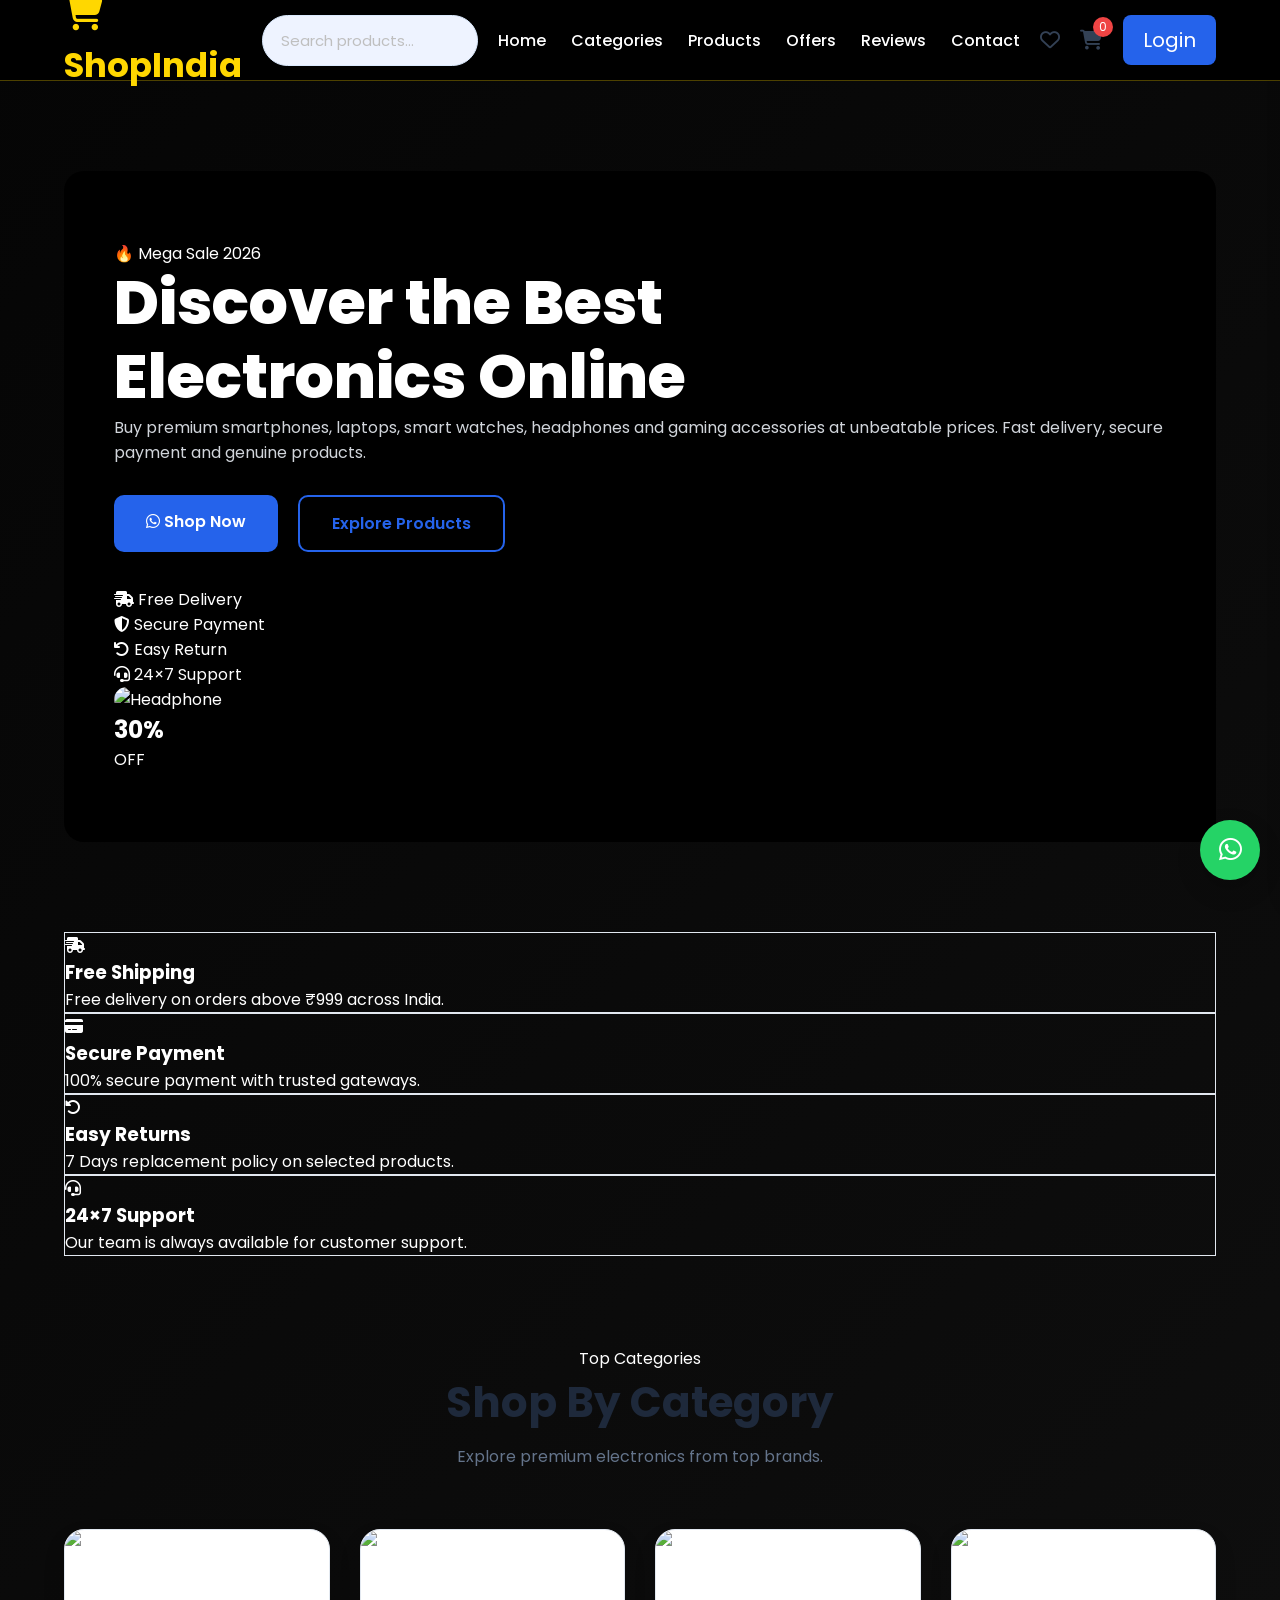
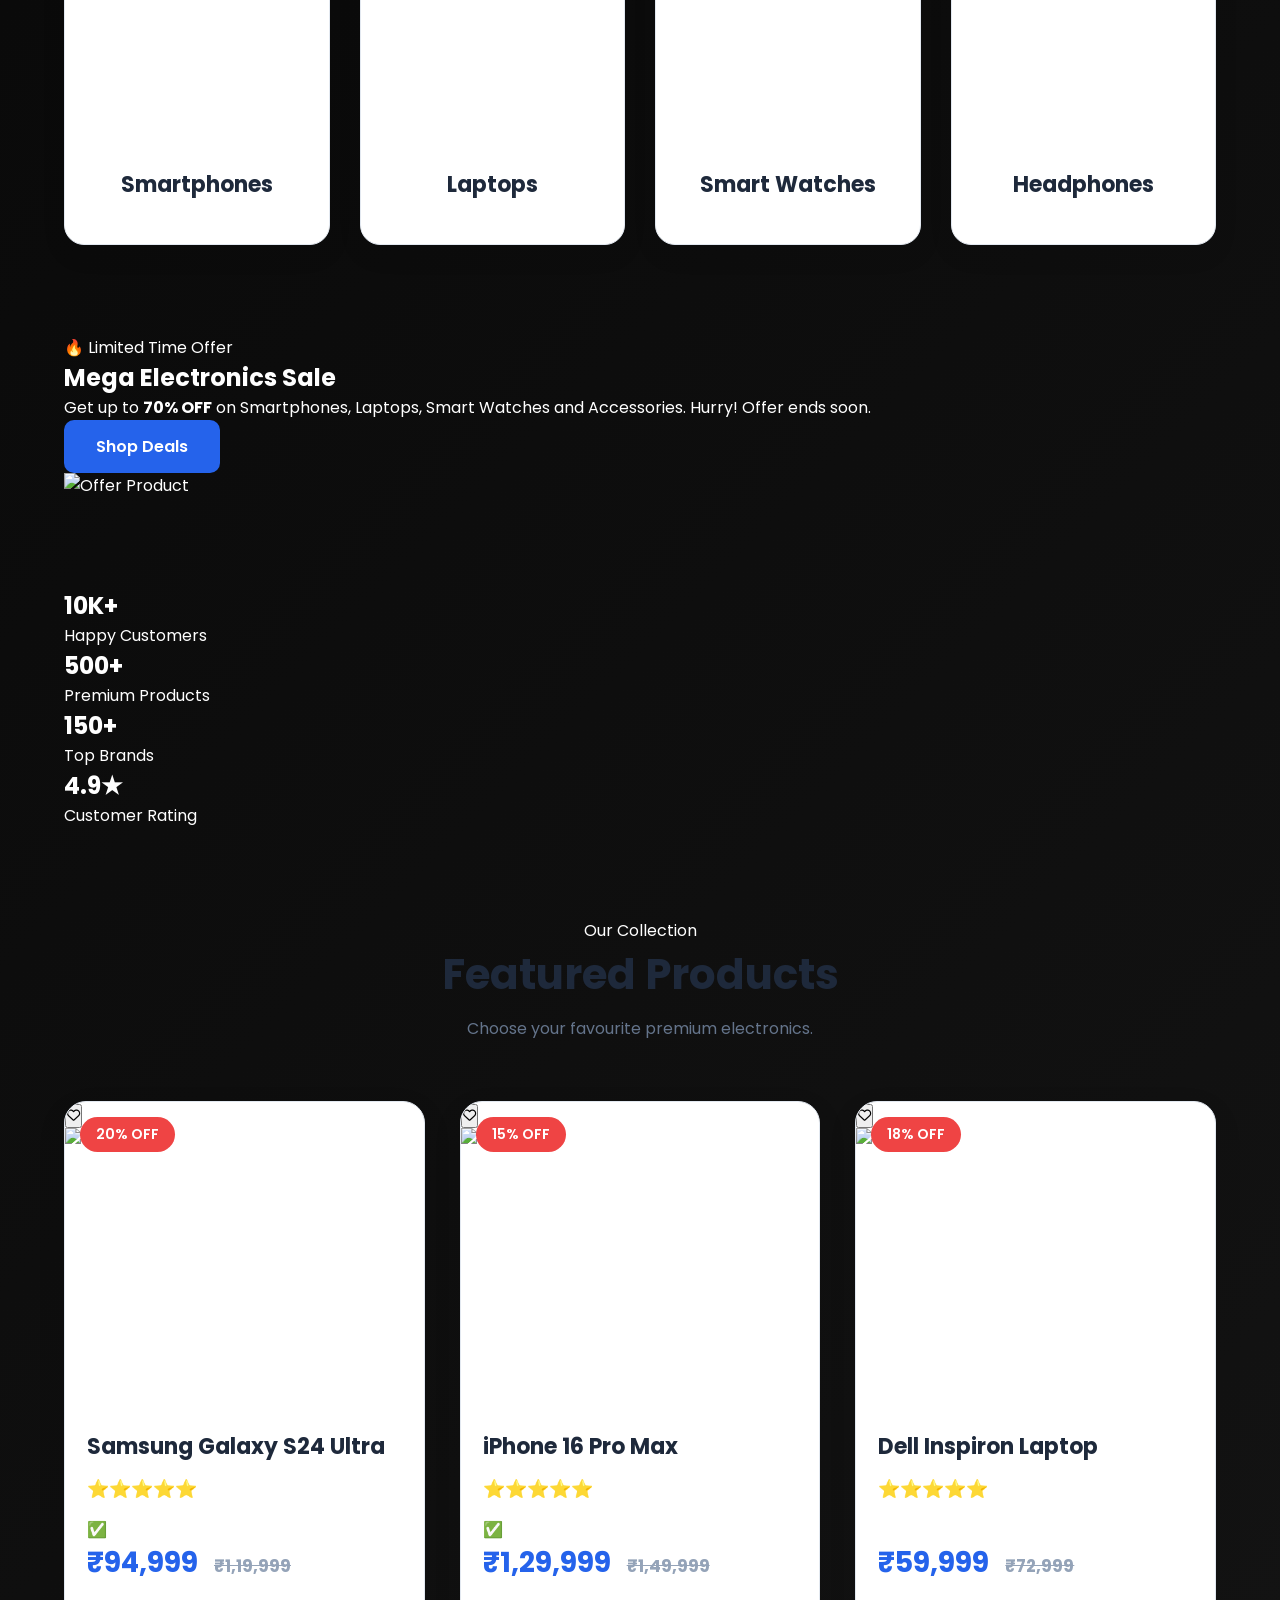
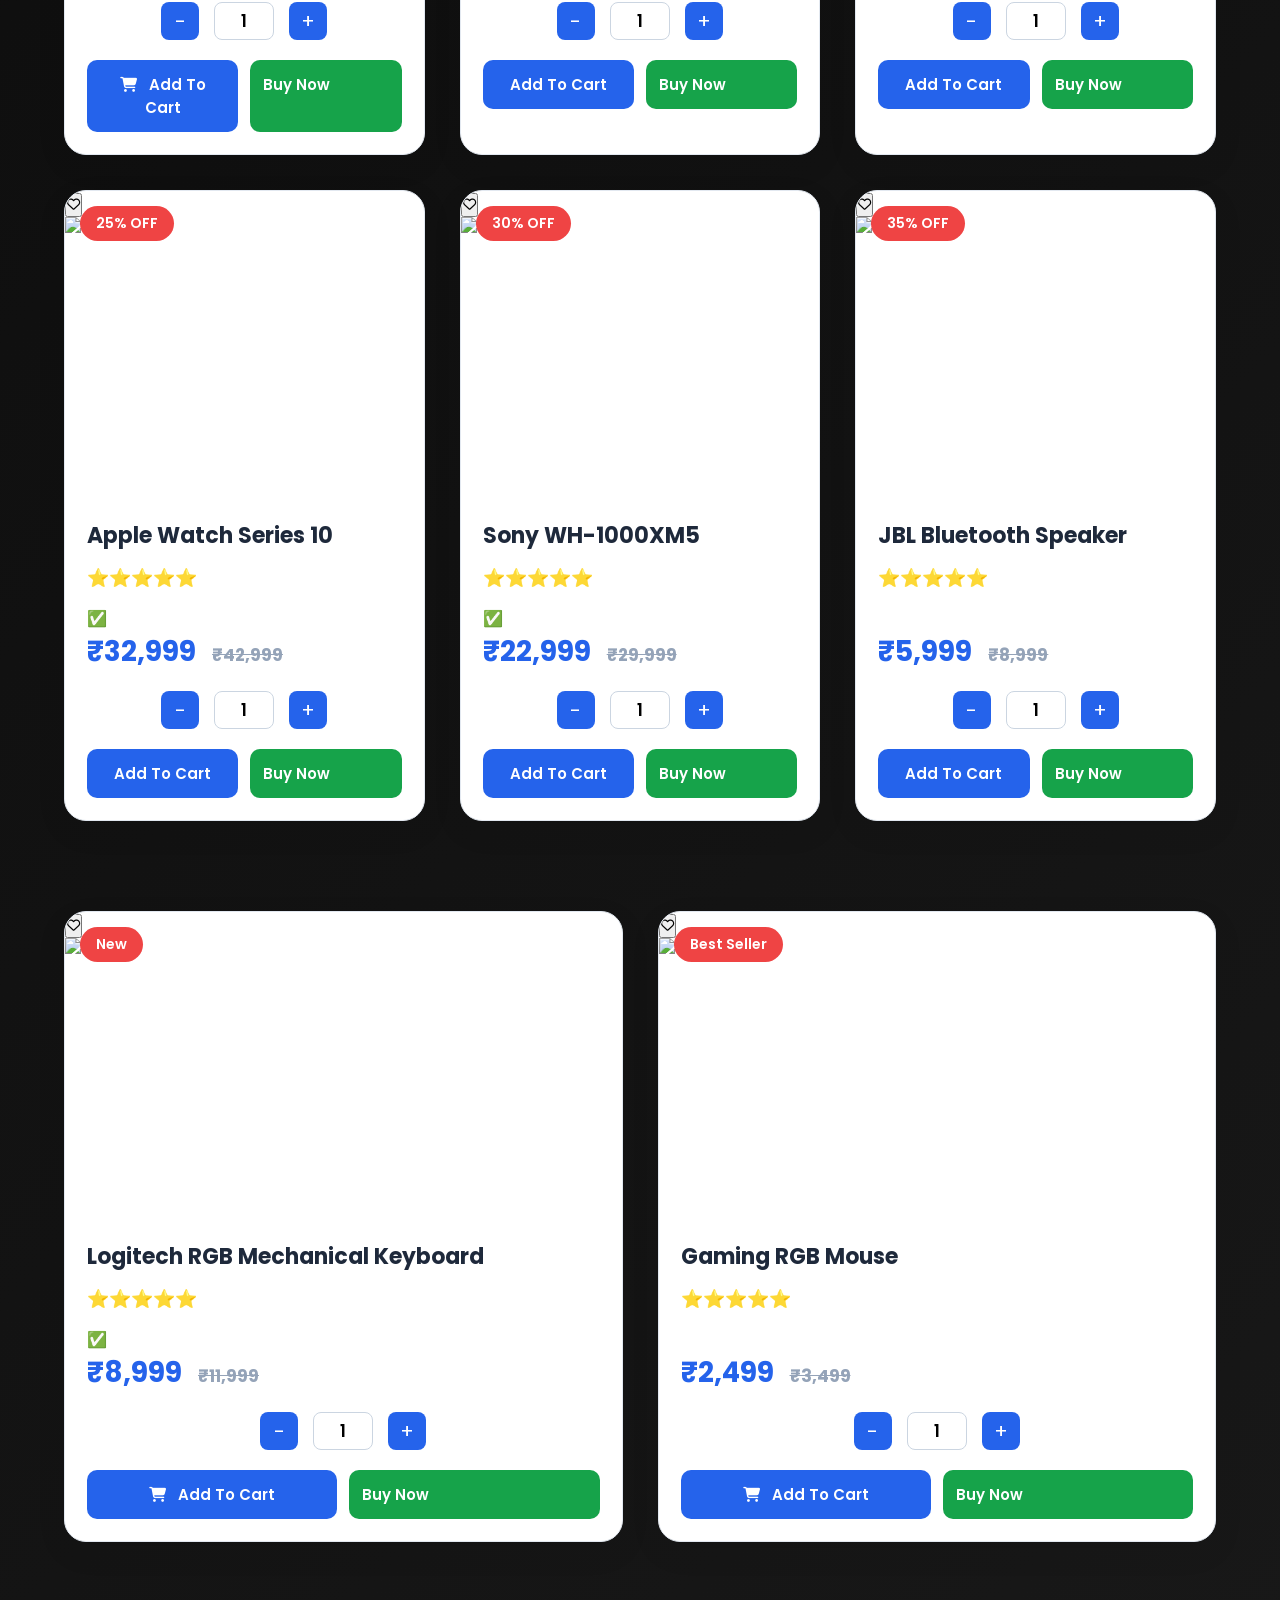
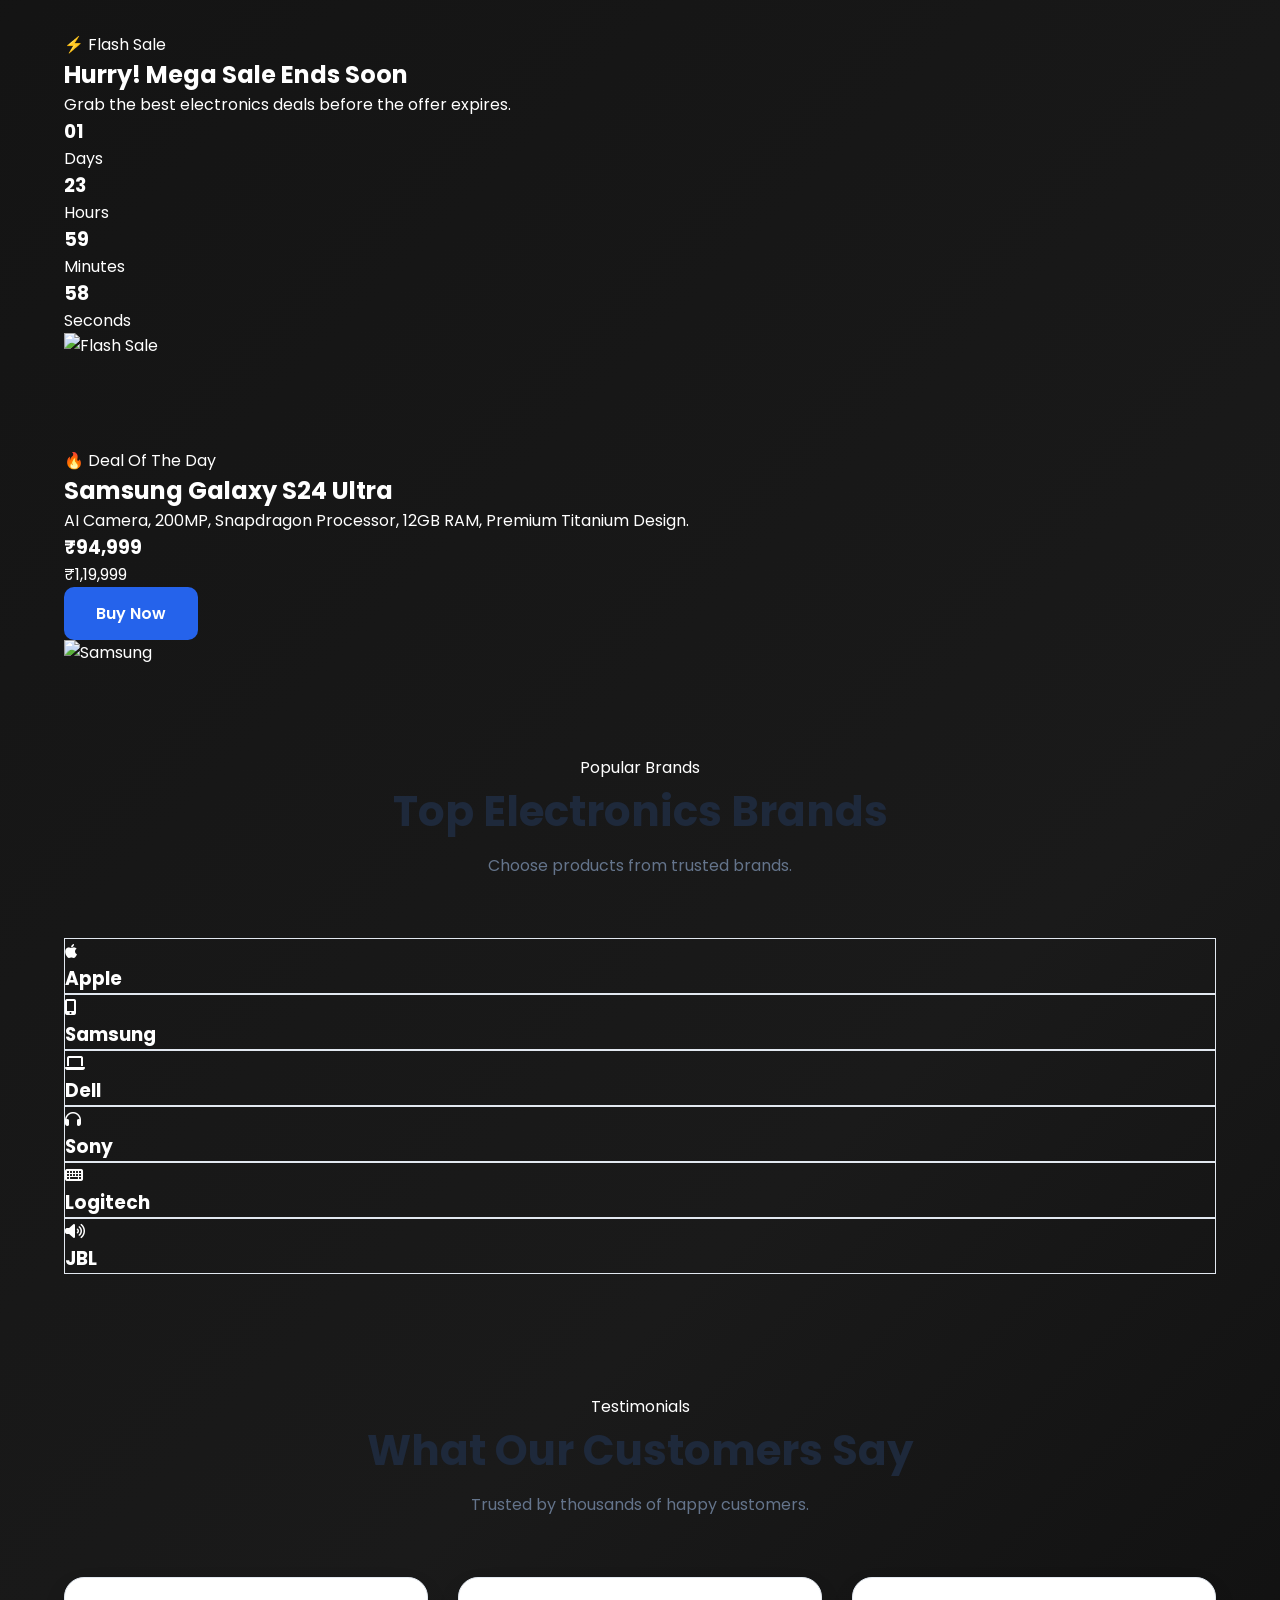
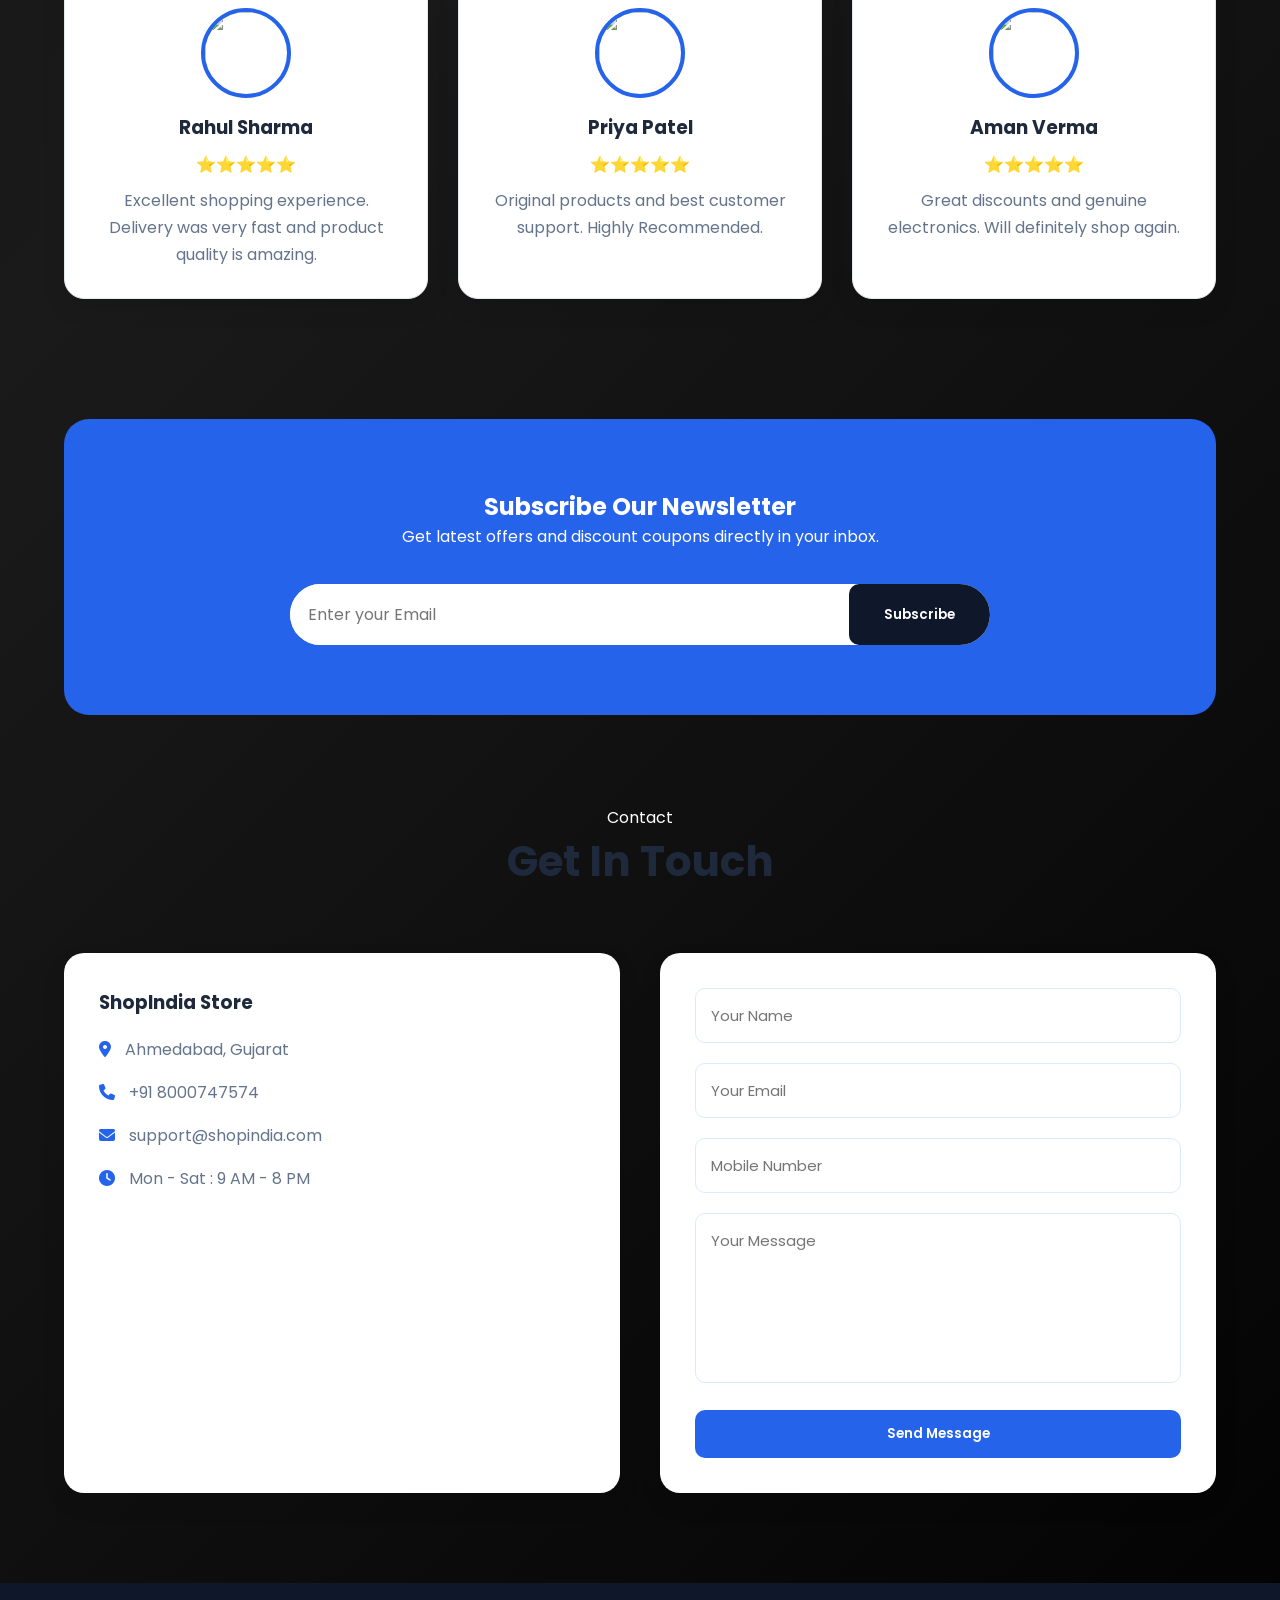
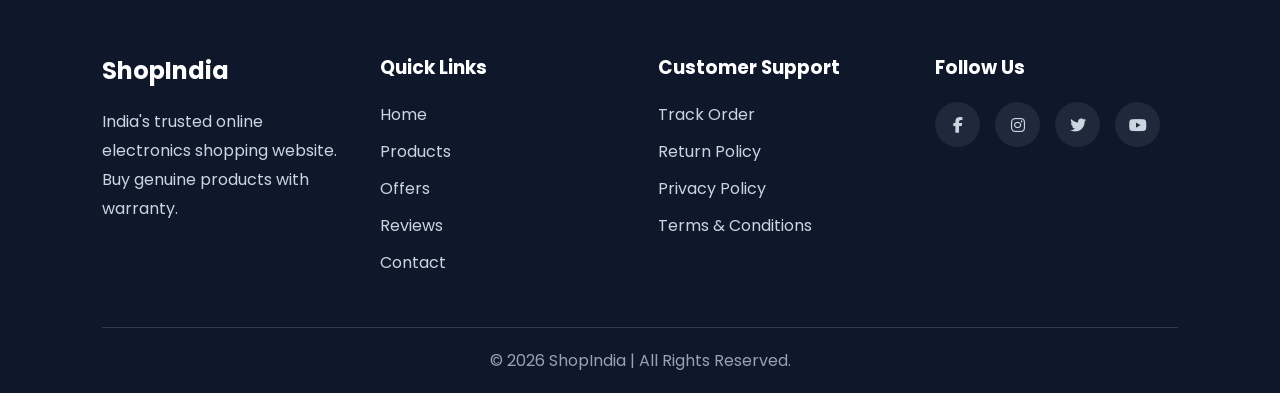
==== index.html @ f924c9b2 "Add file via upload" ====
<!DOCTYPE html>
<html lang="en">

<head>
    <meta charset="UTF-8">
    <meta name="viewport" content="width=device-width, initial-scale=1.0">

    <title>ShopIndia | Premium Electronics Store</title>

    <!-- CSS -->
    <link rel="stylesheet" href="aa.css">

    <!-- Google Font -->
    <link href="https://fonts.googleapis.com/css2?family=Poppins:wght@300;400;500;600;700;800&display=swap"
        rel="stylesheet">

    <!-- Font Awesome -->
    <link rel="stylesheet"
        href="https://cdnjs.cloudflare.com/ajax/libs/font-awesome/6.7.2/css/all.min.css">
</head>

<body>

    <!-- ================= NAVBAR ================= -->

    <header>

        <nav class="navbar">

            <!-- Logo -->
            <div class="logo">
                <a href="#">
                    <i class="fa-solid fa-cart-shopping"></i>
                    ShopIndia
                </a>
            </div>

            <!-- Search -->
            <div class="search-box">

                <input type="text" placeholder="Search products...">

                <button>
                    <i class="fa-solid fa-search"></i>
                </button>

            </div>

            <!-- Navigation -->

            <ul class="nav-links" id="navLinks">

                <li><a href="#home">Home</a></li>

                <li><a href="#categories">Categories</a></li>

                <li><a href="#products">Products</a></li>

                <li><a href="#offers">Offers</a></li>

                <li><a href="#reviews">Reviews</a></li>

                <li><a href="#contact">Contact</a></li>

            </ul>

            <!-- Right Icons -->

            <div class="nav-icons">

                <a href="#">
                    <i class="fa-regular fa-heart"></i>
                </a>

                <a href="#" id="cartBtn" class="cart-icon">

                    <i class="fa-solid fa-cart-shopping"></i>

                    <span id="cartCount">0</span>

                </a>

                <a href="#" class="login-btn">
                    Login
                </a>

            </div>

            <!-- Mobile Menu -->

            <div class="menu-toggle" id="menuToggle">

                <i class="fa-solid fa-bars"></i>

            </div>

        </nav>

    </header>

    <!-- ================= HERO SECTION ================= -->

    <section class="hero" id="home">

        <!-- Left -->

        <div class="hero-left">

            <span class="hero-badge">
                🔥 Mega Sale 2026
            </span>

            <h1>

                Discover the Best <br>

                Electronics Online

            </h1>

            <p>

                Buy premium smartphones, laptops, smart watches,

                headphones and gaming accessories at unbeatable prices.

                Fast delivery, secure payment and genuine products.

            </p>

            <div class="hero-buttons">

                <a href="https://wa.me/918000747574?text=I%20want%20to%20buy%20a%20product%20from%20ShopIndia"
                    target="_blank"
                    class="btn">

                    <i class="fab fa-whatsapp"></i>

                    Shop Now

                </a>

                <a href="#products" class="btn-outline">

                    Explore Products

                </a>

            </div>

            <!-- Features -->

            <div class="hero-features">

                <div>

                    <i class="fa-solid fa-truck-fast"></i>

                    <span>Free Delivery</span>

                </div>

                <div>

                    <i class="fa-solid fa-shield-halved"></i>

                    <span>Secure Payment</span>

                </div>

                <div>

                    <i class="fa-solid fa-arrow-rotate-left"></i>

                    <span>Easy Return</span>

                </div>

                <div>

                    <i class="fa-solid fa-headset"></i>

                    <span>24×7 Support</span>

                </div>

            </div>

        </div>

        <!-- Right -->

        <div class="hero-right">

            <div class="hero-image">

                <img src="https://images.unsplash.com/photo-1546435770-a3e426bf472b?w=900"
                    alt="Headphone">

            </div>

            <!-- Discount -->

            <div class="discount-circle">

                <h2>30%</h2>

                <span>OFF</span>

            </div>

        </div>

    </section>

    <!-- ================= FEATURES ================= -->

<section class="features">

    <div class="feature-card">
        <i class="fa-solid fa-truck-fast"></i>
        <h3>Free Shipping</h3>
        <p>Free delivery on orders above ₹999 across India.</p>
    </div>

    <div class="feature-card">
        <i class="fa-solid fa-credit-card"></i>
        <h3>Secure Payment</h3>
        <p>100% secure payment with trusted gateways.</p>
    </div>

    <div class="feature-card">
        <i class="fa-solid fa-rotate-left"></i>
        <h3>Easy Returns</h3>
        <p>7 Days replacement policy on selected products.</p>
    </div>

    <div class="feature-card">
        <i class="fa-solid fa-headset"></i>
        <h3>24×7 Support</h3>
        <p>Our team is always available for customer support.</p>
    </div>

</section>

<!-- ================= CATEGORIES ================= -->

<section class="categories" id="categories">

    <div class="section-title">

        <span>Top Categories</span>

        <h2>Shop By Category</h2>

        <p>Explore premium electronics from top brands.</p>

    </div>

    <div class="category-grid">

        <div class="category-card">

            <img src="https://images.unsplash.com/photo-1511707171634-5f897ff02aa9?w=600"
                alt="Mobile">

            <h3>Smartphones</h3>

            <p>120+ Products</p>

        </div>

        <div class="category-card">

            <img src="https://images.unsplash.com/photo-1496181133206-80ce9b88a853?w=600"
                alt="Laptop">

            <h3>Laptops</h3>

            <p>80+ Products</p>

        </div>

        <div class="category-card">

            <img src="https://images.unsplash.com/photo-1523275335684-37898b6baf30?w=600"
                alt="Watch">

            <h3>Smart Watches</h3>

            <p>70+ Products</p>

        </div>

        <div class="category-card">

            <img src="https://images.unsplash.com/photo-1546435770-a3e426bf472b?w=600"
                alt="Headphone">

            <h3>Headphones</h3>

            <p>95+ Products</p>

        </div>

    </div>

</section>

<!-- ================= TODAY'S OFFER ================= -->

<section class="offer-banner" id="offers">

    <div class="offer-left">

        <span class="offer-tag">
            🔥 Limited Time Offer
        </span>

        <h2>

            Mega Electronics Sale

        </h2>

        <p>

            Get up to <strong>70% OFF</strong> on Smartphones,
            Laptops, Smart Watches and Accessories.

            Hurry! Offer ends soon.

        </p>

        <a href="#products" class="btn">

            Shop Deals

        </a>

    </div>

    <div class="offer-right">

        <img src="https://images.unsplash.com/photo-1546435770-a3e426bf472b?w=900"
            alt="Offer Product">

    </div>

</section>

<!-- ================= WEBSITE STATS ================= -->

<section class="stats">

    <div class="stat-card">

        <h2>10K+</h2>

        <p>Happy Customers</p>

    </div>

    <div class="stat-card">

        <h2>500+</h2>

        <p>Premium Products</p>

    </div>

    <div class="stat-card">

        <h2>150+</h2>

        <p>Top Brands</p>

    </div>

    <div class="stat-card">

        <h2>4.9★</h2>

        <p>Customer Rating</p>

    </div>

</section>

<!-- ================= PRODUCTS ================= -->

<section class="products" id="products">

    <div class="section-title">
        <span>Our Collection</span>
        <h2>Featured Products</h2>
        <p>Choose your favourite premium electronics.</p>
    </div>

    <div class="product-grid">

        <!-- Product 1 -->
        <div class="product-card">

            <span class="badge">20% OFF</span>

            <button class="wishlist">
                <i class="fa-regular fa-heart"></i>
            </button>

            <img src="https://images.unsplash.com/photo-1511707171634-5f897ff02aa9?w=700"
                alt="Samsung">

            <div class="product-info">

                <h3>Samsung Galaxy S24 Ultra</h3>

                <div class="rating">
                    ⭐⭐⭐⭐⭐
                </div>

                <div class="stock">
                    ✅ In Stock
                </div>

                <div class="price">
                    ₹94,999
                    <span>₹1,19,999</span>
                </div>

                <div class="quantity">

                    <button class="minus">-</button>

                    <input type="number" value="1" min="1">

                    <button class="plus">+</button>

                </div>

                <div class="product-buttons">

                    <button class="cart-btn">
                        <i class="fa-solid fa-cart-shopping"></i>
                        Add To Cart
                    </button>

                    <a class="buy-btn"
                        target="_blank"
                        href="https://wa.me/918000747574?text=I%20want%20to%20buy%20Samsung%20Galaxy%20S24%20Ultra">

                        Buy Now

                    </a>

                </div>

            </div>

        </div>

        <!-- Product 2 -->

        <div class="product-card">

            <span class="badge">15% OFF</span>

            <button class="wishlist">
                <i class="fa-regular fa-heart"></i>
            </button>

            <img src="https://images.unsplash.com/photo-1592750475338-74b7b21085ab?w=700"
                alt="iPhone">

            <div class="product-info">

                <h3>iPhone 16 Pro Max</h3>

                <div class="rating">⭐⭐⭐⭐⭐</div>

                <div class="stock">✅ In Stock</div>

                <div class="price">
                    ₹1,29,999
                    <span>₹1,49,999</span>
                </div>

                <div class="quantity">

                    <button class="minus">-</button>

                    <input type="number" value="1" min="1">

                    <button class="plus">+</button>

                </div>

                <div class="product-buttons">

                    <button class="cart-btn">
                        Add To Cart
                    </button>

                    <a target="_blank"
                        class="buy-btn"
                        href="https://wa.me/918000747574?text=I%20want%20to%20buy%20iPhone%2016%20Pro%20Max">

                        Buy Now

                    </a>

                </div>

            </div>

        </div>

        <!-- Product 3 -->

        <div class="product-card">

            <span class="badge">18% OFF</span>

            <button class="wishlist">
                <i class="fa-regular fa-heart"></i>
            </button>

            <img src="https://images.unsplash.com/photo-1496181133206-80ce9b88a853?w=700"
                alt="Laptop">

            <div class="product-info">

                <h3>Dell Inspiron Laptop</h3>

                <div class="rating">⭐⭐⭐⭐⭐</div>

                <div class="stock">Only 5 Left</div>

                <div class="price">
                    ₹59,999
                    <span>₹72,999</span>
                </div>

                <div class="quantity">

                    <button class="minus">-</button>

                    <input type="number" value="1" min="1">

                    <button class="plus">+</button>

                </div>

                <div class="product-buttons">

                    <button class="cart-btn">
                        Add To Cart
                    </button>

                    <a target="_blank"
                        class="buy-btn"
                        href="https://wa.me/918000747574?text=I%20want%20to%20buy%20Dell%20Inspiron%20Laptop">

                        Buy Now

                    </a>

                </div>

            </div>

        </div>

        <!-- Product 4 -->

        <div class="product-card">

            <span class="badge">25% OFF</span>

            <button class="wishlist">
                <i class="fa-regular fa-heart"></i>
            </button>

            <img src="https://images.unsplash.com/photo-1523275335684-37898b6baf30?w=700"
                alt="Watch">

            <div class="product-info">

                <h3>Apple Watch Series 10</h3>

                <div class="rating">⭐⭐⭐⭐⭐</div>

                <div class="stock">✅ In Stock</div>

                <div class="price">
                    ₹32,999
                    <span>₹42,999</span>
                </div>

                <div class="quantity">

                    <button class="minus">-</button>

                    <input type="number" value="1" min="1">

                    <button class="plus">+</button>

                </div>

                <div class="product-buttons">

                    <button class="cart-btn">
                        Add To Cart
                    </button>

                    <a target="_blank"
                        class="buy-btn"
                        href="https://wa.me/918000747574?text=I%20want%20to%20buy%20Apple%20Watch">

                        Buy Now

                    </a>

                </div>

            </div>

        </div>

        <!-- Product 5 -->

        <div class="product-card">
            <span class="badge">30% OFF</span>

            <button class="wishlist">
                <i class="fa-regular fa-heart"></i>
            </button>

            <img src="https://images.unsplash.com/photo-1546435770-a3e426bf472b?w=700"
                alt="Headphones">

            <div class="product-info">

                <h3>Sony WH-1000XM5</h3>

                <div class="rating">⭐⭐⭐⭐⭐</div>

                <div class="stock">✅ In Stock</div>

                <div class="price">
                    ₹22,999
                    <span>₹29,999</span>
                </div>

                <div class="quantity">
                    <button class="minus">-</button>
                    <input type="number" value="1" min="1">
                    <button class="plus">+</button>
                </div>

                <div class="product-buttons">
                    <button class="cart-btn">Add To Cart</button>
                    <a target="_blank"
                        class="buy-btn"
                        href="https://wa.me/918000747574?text=I%20want%20to%20buy%20Sony%20WH1000XM5">
                        Buy Now
                    </a>
                </div>

            </div>
        </div>

        <!-- Product 6 -->

        <div class="product-card">

            <span class="badge">35% OFF</span>

            <button class="wishlist">
                <i class="fa-regular fa-heart"></i>
            </button>

            <img src="https://images.unsplash.com/photo-1589003077984-894e133dabab?w=700"
                alt="Speaker">

            <div class="product-info">

                <h3>JBL Bluetooth Speaker</h3>

                <div class="rating">⭐⭐⭐⭐⭐</div>

                <div class="stock">Only 3 Left</div>

                <div class="price">
                    ₹5,999
                    <span>₹8,999</span>
                </div>

                <div class="quantity">
                    <button class="minus">-</button>
                    <input type="number" value="1" min="1">
                    <button class="plus">+</button>
                </div>

                <div class="product-buttons">
                    <button class="cart-btn">Add To Cart</button>
                    <a target="_blank"
                        class="buy-btn"
                        href="https://wa.me/918000747574?text=I%20want%20to%20buy%20JBL%20Bluetooth%20Speaker">
                        Buy Now
                    </a>
                </div>

            </div>

        </div>

    </div>

</section>

<!-- ================= MORE PRODUCTS ================= -->

<section class="products">

    <div class="product-grid">

        <!-- Product 7 -->

        <div class="product-card">

            <span class="badge">New</span>

            <button class="wishlist">
                <i class="fa-regular fa-heart"></i>
            </button>

            <img src="https://images.unsplash.com/photo-1511467687858-23d96c32e4ae?w=700"
                alt="Keyboard">

            <div class="product-info">

                <h3>Logitech RGB Mechanical Keyboard</h3>

                <div class="rating">
                    ⭐⭐⭐⭐⭐
                </div>

                <div class="stock">
                    ✅ In Stock
                </div>

                <div class="price">
                    ₹8,999
                    <span>₹11,999</span>
                </div>

                <div class="quantity">

                    <button class="minus">-</button>

                    <input type="number" value="1" min="1">

                    <button class="plus">+</button>

                </div>

                <div class="product-buttons">

                    <button class="cart-btn">

                        <i class="fa-solid fa-cart-shopping"></i>

                        Add To Cart

                    </button>

                    <a href="https://wa.me/918000747574?text=I%20want%20to%20buy%20Logitech%20RGB%20Mechanical%20Keyboard"
                        target="_blank"
                        class="buy-btn">

                        Buy Now

                    </a>

                </div>

            </div>

        </div>

        <!-- Product 8 -->

        <div class="product-card">

            <span class="badge">Best Seller</span>

            <button class="wishlist">
                <i class="fa-regular fa-heart"></i>
            </button>

            <img src="https://images.unsplash.com/photo-1527814050087-3793815479db?w=700"
                alt="Gaming Mouse">

            <div class="product-info">

                <h3>Gaming RGB Mouse</h3>

                <div class="rating">
                    ⭐⭐⭐⭐⭐
                </div>

                <div class="stock">
                    Only 4 Left
                </div>

                <div class="price">
                    ₹2,499
                    <span>₹3,499</span>
                </div>

                <div class="quantity">

                    <button class="minus">-</button>

                    <input type="number" value="1" min="1">

                    <button class="plus">+</button>

                </div>

                <div class="product-buttons">

                    <button class="cart-btn">

                        <i class="fa-solid fa-cart-shopping"></i>

                        Add To Cart

                    </button>

                    <a href="https://wa.me/918000747574?text=I%20want%20to%20buy%20Gaming%20RGB%20Mouse"
                        target="_blank"
                        class="buy-btn">

                        Buy Now

                    </a>

                </div>

            </div>

        </div>

    </div>

</section>

<!-- ================= FLASH SALE ================= -->

<section class="flash-sale">

    <div class="flash-left">

        <span class="sale-tag">
            ⚡ Flash Sale
        </span>

        <h2>Hurry! Mega Sale Ends Soon</h2>

        <p>

            Grab the best electronics deals before the offer expires.

        </p>

        <div class="countdown">

            <div>

                <h3 id="days">02</h3>

                <span>Days</span>

            </div>

            <div>

                <h3 id="hours">12</h3>

                <span>Hours</span>

            </div>

            <div>

                <h3 id="minutes">45</h3>

                <span>Minutes</span>

            </div>

            <div>

                <h3 id="seconds">30</h3>

                <span>Seconds</span>

            </div>

        </div>

    </div>

    <div class="flash-right">

        <img src="https://images.unsplash.com/photo-1511707171634-5f897ff02aa9?w=900"
            alt="Flash Sale">

    </div>

</section>

<!-- ================= DEAL OF THE DAY ================= -->

<section class="deal-section" id="offers">

    <div class="deal-left">

        <span class="deal-tag">

            🔥 Deal Of The Day

        </span>

        <h2>

            Samsung Galaxy S24 Ultra

        </h2>

        <p>

            AI Camera, 200MP, Snapdragon Processor,

            12GB RAM, Premium Titanium Design.

        </p>

        <div class="deal-price">

            <h3>₹94,999</h3>

            <span>₹1,19,999</span>

        </div>

        <a href="https://wa.me/918000747574?text=I%20want%20to%20buy%20Samsung%20Galaxy%20S24%20Ultra"
            target="_blank"
            class="btn">

            Buy Now

        </a>

    </div>

    <div class="deal-right">

        <img src="https://images.unsplash.com/photo-1511707171634-5f897ff02aa9?w=900"
            alt="Samsung">

    </div>

</section>

<!-- ================= TOP BRANDS ================= -->

<section class="brands">

    <div class="section-title">

        <span>Popular Brands</span>

        <h2>Top Electronics Brands</h2>

        <p>Choose products from trusted brands.</p>

    </div>

    <div class="brand-grid">

        <div class="brand-card">

            <i class="fa-brands fa-apple"></i>

            <h3>Apple</h3>

        </div>

        <div class="brand-card">

            <i class="fa-solid fa-mobile-screen-button"></i>

            <h3>Samsung</h3>

        </div>

        <div class="brand-card">

            <i class="fa-solid fa-laptop"></i>

            <h3>Dell</h3>

        </div>

        <div class="brand-card">

            <i class="fa-solid fa-headphones"></i>

            <h3>Sony</h3>

        </div>

        <div class="brand-card">

            <i class="fa-solid fa-keyboard"></i>

            <h3>Logitech</h3>

        </div>

        <div class="brand-card">

            <i class="fa-solid fa-volume-high"></i>

            <h3>JBL</h3>

        </div>

    </div>

</section>

<!-- ================= CART SIDEBAR ================= -->

<div class="cart-sidebar" id="cartSidebar">

    <div class="cart-header">

        <h2>
            <i class="fa-solid fa-cart-shopping"></i>
            Shopping Cart
        </h2>

        <button id="closeCart">
            <i class="fa-solid fa-xmark"></i>
        </button>

    </div>

    <div class="cart-items" id="cartItems">

        <p class="empty-cart">
            Your cart is empty.
        </p>

    </div>

    <div class="cart-footer">

        <h3>
            Total :
            ₹ <span id="cartTotal">0</span>
        </h3>

        <button class="checkout-btn">

            Checkout

        </button>

    </div>

</div>

<!-- ================= CUSTOMER REVIEWS ================= -->

<section class="reviews" id="reviews">

    <div class="section-title">

        <span>Testimonials</span>

        <h2>What Our Customers Say</h2>

        <p>Trusted by thousands of happy customers.</p>

    </div>

    <div class="review-grid">

        <div class="review-card">

            <img src="https://randomuser.me/api/portraits/men/32.jpg">

            <h3>Rahul Sharma</h3>

            <div class="stars">⭐⭐⭐⭐⭐</div>

            <p>

                Excellent shopping experience.

                Delivery was very fast and product quality is amazing.

            </p>

        </div>

        <div class="review-card">

            <img src="https://randomuser.me/api/portraits/women/44.jpg">

            <h3>Priya Patel</h3>

            <div class="stars">⭐⭐⭐⭐⭐</div>

            <p>

                Original products and best customer support.

                Highly Recommended.

            </p>

        </div>

        <div class="review-card">

            <img src="https://randomuser.me/api/portraits/men/51.jpg">

            <h3>Aman Verma</h3>

            <div class="stars">⭐⭐⭐⭐⭐</div>

            <p>

                Great discounts and genuine electronics.

                Will definitely shop again.

            </p>

        </div>

    </div>

</section>

<!-- ================= NEWSLETTER ================= -->

<section class="newsletter">

    <div class="newsletter-box">

        <h2>

            Subscribe Our Newsletter

        </h2>

        <p>

            Get latest offers and discount coupons directly in your inbox.

        </p>

        <form class="newsletter-form">

            <input
                type="email"
                placeholder="Enter your Email"
                required>

            <button class="btn">

                Subscribe

            </button>

        </form>

    </div>

</section>

<!-- ================= CONTACT ================= -->

<section class="contact" id="contact">

    <div class="section-title">

        <span>Contact</span>

        <h2>Get In Touch</h2>

    </div>

    <div class="contact-wrapper">

        <div class="contact-info">

            <h3>ShopIndia Store</h3>

            <p>

                <i class="fa-solid fa-location-dot"></i>

                Ahmedabad, Gujarat

            </p>

            <p>

                <i class="fa-solid fa-phone"></i>

                +91 8000747574

            </p>

            <p>

                <i class="fa-solid fa-envelope"></i>

                support@shopindia.com

            </p>

            <p>

                <i class="fa-solid fa-clock"></i>

                Mon - Sat : 9 AM - 8 PM

            </p>

        </div>

        <form class="contact-form">

            <input
                type="text"
                placeholder="Your Name"
                required>

            <input
                type="email"
                placeholder="Your Email"
                required>

            <input
                type="tel"
                placeholder="Mobile Number"
                required>

            <textarea
                rows="6"
                placeholder="Your Message"></textarea>

            <button class="btn">

                Send Message

            </button>

        </form>

    </div>

</section>

<!-- ================= FOOTER ================= -->

<footer>

    <div class="footer-container">

        <div class="footer-box">

            <h2>

                ShopIndia

            </h2>

            <p>

                India's trusted online electronics shopping website.

                Buy genuine products with warranty.

            </p>

        </div>

        <div class="footer-box">

            <h3>

                Quick Links

            </h3>

            <a href="#home">Home</a>

            <a href="#products">Products</a>

            <a href="#offers">Offers</a>

            <a href="#reviews">Reviews</a>

            <a href="#contact">Contact</a>

        </div>

        <div class="footer-box">

            <h3>

                Customer Support

            </h3>

            <a href="#">Track Order</a>

            <a href="#">Return Policy</a>

            <a href="#">Privacy Policy</a>

            <a href="#">Terms & Conditions</a>

        </div>

        <div class="footer-box">

            <h3>

                Follow Us

            </h3>

            <div class="social-icons">

                <a href="#"><i class="fab fa-facebook-f"></i></a>

                <a href="#"><i class="fab fa-instagram"></i></a>

                <a href="#"><i class="fab fa-twitter"></i></a>

                <a href="#"><i class="fab fa-youtube"></i></a>

            </div>

        </div>

    </div>

    <div class="copyright">

        © 2026 ShopIndia | All Rights Reserved.

    </div>

</footer>

<!-- ================= POPUP ================= -->

<div class="popup" id="popup">

    <i class="fa-solid fa-circle-check"></i>

    <span>

        Product Added Successfully

    </span>

</div>

<!-- ================= FLOATING BUTTONS ================= -->

<a href="https://wa.me/918000747574"
target="_blank"
class="whatsapp">

<i class="fab fa-whatsapp"></i>

</a>

<a href="#home"
class="back-top">

<i class="fa-solid fa-arrow-up"></i>

</a>

<!-- ================= JAVASCRIPT ================= -->

<script src="script.js"></script>

</body>

</html>
---- aa.css ----
/* =====================================
   GOOGLE FONT
===================================== */
@import url('https://fonts.googleapis.com/css2?family=Poppins:wght@300;400;500;600;700;800&display=swap');

/* =====================================
   RESET
===================================== */

:root{

    --gold:#FFD700;
    --gold-dark:#C9A227;
    --gold-light:#FFE27A;

    --black:#000000;
    --card:#111111;
    --card2:#1a1a1a;
    --text:#ffffff;

}


*{
    margin:0;
    padding:0;
    box-sizing:border-box;
    font-family:'Poppins',sans-serif;
    scroll-behavior:smooth;
}

html{
    overflow-x:hidden;
}

body{
    font-family:'Poppins',sans-serif;
    background:linear-gradient(
        135deg,
        #050505 0%,
        #111111 40%,
        #1a1a1a 70%,
        #000000 100%
    );
    color:#ffffff;
    overflow-x:hidden;
}


img{
    max-width:100%;
    display:block;
}

a{
    text-decoration:none;
    color:inherit;
}

ul{
    list-style:none;
}

/* =====================================
   COMMON
===================================== */

section{
    width:90%;
    max-width:1300px;
    margin:90px auto;
}

.section-title{
    text-align:center;
    margin-bottom:60px;
}

.section-title h2{
    font-size:42px;
    color:#1e293b;
    margin-bottom:10px;
}

.section-title p{
    color:#64748b;
}

.btn{
    display:inline-block;
    padding:14px 32px;
    background:#2563eb;
    color:#fff;
    border-radius:10px;
    font-weight:600;
    transition:.3s;
}

.btn:hover{
    background:#1d4ed8;
    transform:translateY(-3px);
}

.btn-outline{
    display:inline-block;
    padding:14px 32px;
    border:2px solid #2563eb;
    color:#2563eb;
    border-radius:10px;
    font-weight:600;
    transition:.3s;
}

.btn-outline:hover{
    background:#2563eb;
    color:#fff;
}

/* =====================================
   HEADER
===================================== */

header{
    position:sticky;
    top:0;
    z-index:1000;
     background: #000;
    border-bottom: 1px solid rgba(255,215,0,0.3);
}


.navbar{
    width:90%;
    max-width:1300px;
    height:80px;
    margin:auto;
    display:flex;
    justify-content:space-between;
    align-items:center;
    gap:20px;
}

.logo a{
    font-size:34px;
    font-weight:700;
    color:#FFD700;
}

.logo i{
    color: #FFD700;
    margin-right:8px;
}

/* =====================================
   SEARCH BOX
===================================== */

.search-box{
    width:330px;
    display:flex;
    background:#eef3ff;
    border-radius:40px;
    overflow:hidden;
    border:1px solid #dbeafe;
}

.search-box input{
    flex:1;
    border:none;
    background:transparent;
    padding:13px 18px;
    outline:none;
    font-size:15px;
}

.search-box input::placeholder{
    color:#bfbfbf;
}

.search-box button{
    width:55px;
    border:none;
    background:#2563eb;
    color:#fff;
    cursor:pointer;
}

/* =====================================
   NAV LINKS
===================================== */

.nav-links{
    display:flex;
    gap:25px;
}

.nav-links a{
    color:#ffffff;
    font-weight:500;
    transition:.3s;
}

.nav-links a:hover{
    color:#FFD700;
}

/* =====================================
   NAV ICONS
===================================== */

.nav-icons{
    display:flex;
    align-items:center;
    gap:20px;
}

.nav-icons a{
    font-size:20px;
    color:#334155;
}

.cart-icon{
    position:relative;
}

.cart-icon span{
    position:absolute;
    top:-8px;
    right:-10px;
    width:20px;
    height:20px;
    border-radius:50%;
    background:#ef4444;
    color:#fff;
    display:flex;
    justify-content:center;
    align-items:center;
    font-size:12px;
}

.login-btn{
    background:#2563eb;
    color:#fff !important;
    padding:10px 20px;
    border-radius:8px;
}

.menu-toggle{
    display:none;
    font-size:28px;
    cursor:pointer;
}

/* =====================================
   HERO
===================================== */

.hero{
    background:#000;
    border-radius:20px;
    padding:70px 50px;
}


.offer{
    display:inline-block;
    background:#2563eb;
    color:#FFD700;
    padding:8px 20px;
    border-radius:30px;
    margin-bottom:20px;
}

.hero h1{
    color:#ffffff;
    font-size:62px;
    font-weight:800;
    line-height:1.2;
}

.hero p{
    color:#d1d5db;
    margin-bottom:30px;
}

.hero-buttons{
    display:flex;
    gap:20px;
    margin-bottom:35px;
}

.hero-info{
    display:flex;
    gap:25px;
    flex-wrap:wrap;
}

.hero-info div{
    display:flex;
    align-items:center;
    gap:10px;
    color:#334155;
}

.hero-info i{
    color:#2563eb;
}

.hero-right{
    position:relative;
}

.hero-right img{
    border-radius:25px;
    box-shadow:0 20px 40px rgba(0,0,0,.15);
}

.discount-box{
    position:absolute;
    bottom:20px;
    left:-20px;
    width:120px;
    height:120px;
    border-radius:50%;
    background:#ef4444;
    color:#fff;
    display:flex;
    justify-content:center;
    align-items:center;
    flex-direction:column;
    box-shadow:0 10px 30px rgba(0,0,0,.2);
}

.discount-box h2{
    font-size:34px;
}

.discount-box p{
    color:#fff;
    margin:0;
}/* =====================================
   CATEGORIES
===================================== */

.category-grid{
    display:grid;
    grid-template-columns:repeat(auto-fit,minmax(250px,1fr));
    gap:30px;
}

.category-card{
    background:#fff;
    border-radius:20px;
    overflow:hidden;
    box-shadow:0 10px 25px rgba(0,0,0,.08);
    transition:.35s;
    cursor:pointer;
}

.category-card:hover{
    transform:translateY(-10px);
    box-shadow:0 20px 40px rgba(37,99,235,.15);
}

.category-card img{
    width:100%;
    height:220px;
    object-fit:cover;
    transition:.4s;
}

.category-card:hover img{
    transform:scale(1.08);
}

.category-card h3{
    text-align:center;
    padding:18px;
    font-size:22px;
    color:#1e293b;
}

/* =====================================
   PRODUCTS
===================================== */

.product-grid{
    display:grid;
    grid-template-columns:repeat(auto-fit,minmax(300px,1fr));
    gap:35px;
}

.product-card{
    background:#fff;
    border-radius:22px;
    overflow:hidden;
    position:relative;
    transition:.35s;
    box-shadow:0 10px 30px rgba(0,0,0,.08);
}

.product-card:hover{
    transform:translateY(-12px);
    box-shadow:0 25px 45px rgba(37,99,235,.18);
}

.product-card img{
    width:100%;
    height:280px;
    object-fit:cover;
    transition:.4s;
}

.product-card:hover img{
    transform:scale(1.06);
}

/* =====================================
   BADGE
===================================== */

.badge{
    position:absolute;
    top:15px;
    left:15px;
    background:#ef4444;
    color:#fff;
    padding:7px 16px;
    border-radius:30px;
    font-size:14px;
    font-weight:600;
}

/* =====================================
   WISHLIST
===================================== */

.wishlist-btn{
    position:absolute;
    top:15px;
    right:15px;
    width:45px;
    height:45px;
    border:none;
    border-radius:50%;
    background:#fff;
    color:#64748b;
    cursor:pointer;
    box-shadow:0 6px 15px rgba(0,0,0,.15);
    transition:.3s;
}

.wishlist-btn:hover{
    background:#ef4444;
    color:#fff;
}

.wishlist-btn.active{
    background:#ef4444;
    color:#fff;
}

/* =====================================
   PRODUCT INFO
===================================== */

.product-info{
    padding:22px;
}

.product-info h3{
    font-size:22px;
    color:#1e293b;
    margin-bottom:12px;
}

.rating{
    color:#f59e0b;
    margin-bottom:15px;
    font-size:18px;
}

.price{
    font-size:28px;
    color:#2563eb;
    font-weight:700;
    margin-bottom:18px;
}

.price span{
    font-size:17px;
    color:#94a3b8;
    text-decoration:line-through;
    margin-left:10px;
}

/* =====================================
   QUANTITY
===================================== */

.quantity{
    display:flex;
    align-items:center;
    justify-content:center;
    gap:15px;
    margin-bottom:20px;
}

.quantity button{
    width:38px;
    height:38px;
    border:none;
    border-radius:8px;
    background:#2563eb;
    color:#fff;
    font-size:20px;
    cursor:pointer;
    transition:.3s;
}

.quantity button:hover{
    background:#1d4ed8;
}

.quantity input{
    width:60px;
    height:38px;
    border:1px solid #cbd5e1;
    border-radius:8px;
    text-align:center;
    font-size:17px;
    font-weight:600;
    outline:none;
}

/* Hide arrows */
.quantity input::-webkit-inner-spin-button,
.quantity input::-webkit-outer-spin-button{
    -webkit-appearance:none;
    margin:0;
}

/* =====================================
   BUTTONS
===================================== */

.product-buttons{
    display:flex;
    gap:12px;
}

.cart-btn,
.buy-btn{
    flex:1;
    padding:13px;
    border:none;
    border-radius:10px;
    cursor:pointer;
    font-size:15px;
    font-weight:600;
    transition:.3s;
}

.cart-btn{
    background:#2563eb;
    color:#fff;
}

.cart-btn:hover{
    background:#1d4ed8;
}

.buy-btn{
    background:#16a34a;
    color:#fff;
}

.buy-btn:hover{
    background:#15803d;
}

/* =====================================
   PRODUCT ICONS
===================================== */

.cart-btn i,
.buy-btn i{
    margin-right:8px;
}

/* =====================================
   MOBILE
===================================== */

@media(max-width:768px){

    .product-grid,
    .category-grid{
        grid-template-columns:1fr;
    }

    .product-buttons{
        flex-direction:column;
    }

    .product-card img{
        height:240px;
    }

    .product-info h3{
        font-size:20px;
    }

    .price{
        font-size:24px;
    }

}
/* =====================================
   CART SIDEBAR
===================================== */

.cart-sidebar{
    position:fixed;
    top:0;
    right:-420px;
    width:400px;
    max-width:100%;
    height:100vh;
    background:#ffffff;
    box-shadow:-8px 0 25px rgba(0,0,0,.15);
    z-index:9999;
    display:flex;
    flex-direction:column;
    transition:.4s ease;
}

.cart-sidebar.active{
    right:0;
}

/* ========================= */

.cart-header{
    display:flex;
    justify-content:space-between;
    align-items:center;
    padding:20px;
    background:#2563eb;
    color:#fff;
}

.cart-header h2{
    font-size:24px;
}

#closeCart{
    font-size:28px;
    cursor:pointer;
}

/* ========================= */

.cart-items{
    flex:1;
    overflow-y:auto;
    padding:20px;
    background:#f8fafc;
}

/* ========================= */

.cart-product{
    display:flex;
    gap:15px;
    background:#fff;
    border-radius:15px;
    padding:12px;
    margin-bottom:20px;
    box-shadow:0 6px 15px rgba(0,0,0,.08);
}

.cart-product img{
    width:90px;
    height:90px;
    object-fit:cover;
    border-radius:12px;
}

.cart-details{
    flex:1;
}

.cart-details h4{
    color:#111827;
    margin-bottom:8px;
    font-size:18px;
}

.cart-details p{
    color:#2563eb;
    font-weight:700;
    margin-bottom:10px;
}

/* ========================= */

.cart-qty{
    display:flex;
    align-items:center;
    gap:10px;
}

.cart-qty button{
    width:30px;
    height:30px;
    border:none;
    border-radius:6px;
    background:#2563eb;
    color:#fff;
    cursor:pointer;
    font-size:18px;
}

.cart-qty span{
    min-width:20px;
    text-align:center;
    font-weight:600;
}

/* ========================= */

.remove-item{
    width:38px;
    height:38px;
    border:none;
    border-radius:8px;
    background:#ef4444;
    color:#fff;
    cursor:pointer;
    align-self:flex-start;
}

.remove-item:hover{
    background:#dc2626;
}

/* ========================= */

.empty-cart{
    text-align:center;
    color:#64748b;
    margin-top:80px;
    font-size:18px;
}

/* ========================= */

.cart-footer{
    padding:20px;
    border-top:1px solid #e5e7eb;
    background:#fff;
}

.cart-footer h3{
    display:flex;
    justify-content:space-between;
    color:#111827;
    margin-bottom:20px;
}

.checkout-btn{
    width:100%;
    padding:15px;
    border:none;
    background:#16a34a;
    color:#fff;
    border-radius:10px;
    font-size:17px;
    font-weight:600;
    cursor:pointer;
    transition:.3s;
}

.checkout-btn:hover{
    background:#15803d;
}

/* ========================= */

.cart-items::-webkit-scrollbar{
    width:7px;
}

.cart-items::-webkit-scrollbar-thumb{
    background:#2563eb;
    border-radius:20px;
}

/* ========================= */

.cart-overlay{
    position:fixed;
    inset:0;
    background:rgba(0,0,0,.45);
    opacity:0;
    visibility:hidden;
    transition:.4s;
    z-index:9998;
}

.cart-overlay.active{
    opacity:1;
    visibility:visible;
}

/* ========================= */

@media(max-width:768px){

    .cart-sidebar{

        width:100%;

    }

}
/* =====================================
   CUSTOMER REVIEWS
===================================== */

.reviews{
    padding:30px 0;
}

.review-grid{
    display:grid;
    grid-template-columns:repeat(auto-fit,minmax(300px,1fr));
    gap:30px;
}

.review-card{
    background:#fff;
    border-radius:20px;
    padding:30px;
    text-align:center;
    box-shadow:0 10px 25px rgba(0,0,0,.08);
    transition:.3s;
}

.review-card:hover{
    transform:translateY(-10px);
    box-shadow:0 20px 35px rgba(37,99,235,.15);
}

.review-card img{
    width:90px;
    height:90px;
    border-radius:50%;
    object-fit:cover;
    margin:auto;
    border:4px solid #2563eb;
    margin-bottom:15px;
}

.review-card h3{
    color:#1e293b;
    margin-bottom:8px;
}

.review-card p{
    color:#64748b;
    line-height:1.7;
}

.stars{
    color:#fbbf24;
    margin:10px 0;
}

/* =====================================
   NEWSLETTER
===================================== */

.newsletter{
    background:#2563eb;
    color:#fff;
    padding:70px 40px;
    border-radius:25px;
    text-align:center;
}

.newsletter .section-title h2,
.newsletter .section-title p{
    color:#fff;
}

.newsletter-form{
    max-width:700px;
    margin:35px auto 0;
    display:flex;
    background:#fff;
    border-radius:50px;
    overflow:hidden;
}

.newsletter-form input{
    flex:1;
    border:none;
    outline:none;
    padding:18px;
    font-size:16px;
}

.newsletter-form button{
    border:none;
    padding:18px 35px;
    background:#0f172a;
    color:#fff;
    cursor:pointer;
    font-weight:600;
}

.newsletter-form button:hover{
    background:#111827;
}

/* =====================================
   CONTACT
===================================== */

.contact-wrapper{
    display:grid;
    grid-template-columns:1fr 1fr;
    gap:40px;
}

.contact-info,
.contact-form{
    background:#fff;
    border-radius:20px;
    padding:35px;
    box-shadow:0 10px 25px rgba(0,0,0,.08);
}

.contact-info h3{
    color:#1e293b;
    margin-bottom:20px;
}

.contact-info p{
    color:#64748b;
    margin-bottom:18px;
}

.contact-info i{
    color:#2563eb;
    margin-right:10px;
}

.contact-form input,
.contact-form textarea{
    width:100%;
    padding:15px;
    margin-bottom:20px;
    border:1px solid #dbeafe;
    border-radius:10px;
    outline:none;
    font-size:15px;
    transition:.3s;
}

.contact-form input:focus,
.contact-form textarea:focus{
    border-color:#2563eb;
    box-shadow:0 0 10px rgba(37,99,235,.15);
}

.contact-form textarea{
    resize:none;
}

.contact-form button{
    width:100%;
    border:none;
}

/* =====================================
   FOOTER
===================================== */

footer{
    margin-top:80px;
    background:#0f172a;
    color:#fff;
    padding:70px 8% 20px;
}

.footer-container{
    display:grid;
    grid-template-columns:repeat(auto-fit,minmax(220px,1fr));
    gap:35px;
}

.footer-box h2,
.footer-box h3{
    margin-bottom:20px;
}

.footer-box p{
    color:#cbd5e1;
    line-height:1.8;
}

.footer-box a{
    display:block;
    color:#cbd5e1;
    margin-bottom:12px;
    transition:.3s;
}

.footer-box a:hover{
    color:#60a5fa;
    padding-left:8px;
}

.social-icons{
    display:flex;
    gap:15px;
    margin-top:20px;
}

.social-icons a{
    width:45px;
    height:45px;
    background:#1e293b;
    display:flex;
    justify-content:center;
    align-items:center;
    border-radius:50%;
    transition:.3s;
}

.social-icons a:hover{
    background:#2563eb;
    transform:translateY(-5px);
}

.copyright{
    margin-top:40px;
    padding-top:20px;
    border-top:1px solid rgba(255,255,255,.15);
    text-align:center;
    color:#94a3b8;
}

/* =====================================
   RESPONSIVE
===================================== */

@media(max-width:768px){

    .contact-wrapper{
        grid-template-columns:1fr;
    }

    .newsletter{
        padding:50px 20px;
    }

    .newsletter-form{
        flex-direction:column;
        border-radius:20px;
    }

    .newsletter-form input,
    .newsletter-form button{
        width:100%;
    }

    .footer-container{
        text-align:center;
    }

    .social-icons{
        justify-content:center;
    }

}

/* =====================================
   POPUP
===================================== */

.popup{
    position:fixed;
    top:25px;
    right:-450px;
    background:#22c55e;
    color:#fff;
    padding:18px 28px;
    border-radius:12px;
    display:flex;
    align-items:center;
    gap:12px;
    box-shadow:0 15px 35px rgba(0,0,0,.20);
    z-index:99999;
    transition:.4s ease;
}

.popup.show{
    right:25px;
}

.popup i{
    font-size:24px;
}

/* =====================================
   FLOATING BUTTONS
===================================== */

.whatsapp,
.back-top{
    position:fixed;
    right:20px;
    width:60px;
    height:60px;
    border-radius:50%;
    display:flex;
    justify-content:center;
    align-items:center;
    color:#fff;
    font-size:26px;
    z-index:999;
    transition:.3s;
    box-shadow:0 10px 25px rgba(0,0,0,.20);
}

.whatsapp{
    bottom:20px;
    background:#25D366;
}

.back-top{
    bottom:95px;
    background:#2563eb;
    display:none;
}

.whatsapp:hover,
.back-top:hover{
    transform:translateY(-5px) scale(1.08);
}

/* =====================================
   SCROLLBAR
===================================== */

::-webkit-scrollbar{
    width:10px;
}

::-webkit-scrollbar-track{
    background:#eef2ff;
}

::-webkit-scrollbar-thumb{
    background:#2563eb;
    border-radius:20px;
}

::-webkit-scrollbar-thumb:hover{
    background:#1d4ed8;
}

/* =====================================
   ANIMATIONS
===================================== */

.feature-card,
.category-card,
.product-card,
.brand-card,
.review-card,
.why-card{
    animation:fadeUp .8s ease;
}

@keyframes fadeUp{

    from{
        opacity:0;
        transform:translateY(40px);
    }

    to{
        opacity:1;
        transform:translateY(0);
    }

}

.hero-left{
    animation:slideLeft 1s ease;
}

.hero-right{
    animation:slideRight 1s ease;
}

@keyframes slideLeft{

    from{
        opacity:0;
        transform:translateX(-60px);
    }

    to{
        opacity:1;
        transform:translateX(0);
    }

}

@keyframes slideRight{

    from{
        opacity:0;
        transform:translateX(60px);
    }

    to{
        opacity:1;
        transform:translateX(0);
    }

}

/* =====================================
   LOADER EFFECT
===================================== */

body{
    opacity:0;
    transition:opacity .5s ease;
}

body.loaded{
    opacity:1;
}

/* =====================================
   INPUT HOVER
===================================== */

input:focus,
textarea:focus{

    border-color:#2563eb !important;

    box-shadow:0 0 10px rgba(37,99,235,.20);

}

/* =====================================
   BUTTON EFFECTS
===================================== */

.btn,
.btn-outline,
.cart-btn,
.buy-btn,
.checkout-btn,
.login-btn{

    transition:.3s;

}

.btn:hover,
.btn-outline:hover,
.cart-btn:hover,
.buy-btn:hover,
.checkout-btn:hover,
.login-btn:hover{

    transform:translateY(-3px);

}

/* =====================================
   IMAGE HOVER
===================================== */

.product-card img,
.category-card img,
.review-card img{

    transition:.4s;

}

.product-card:hover img,
.category-card:hover img{

    transform:scale(1.06);

}

/* =====================================
   MOBILE RESPONSIVE
===================================== */

@media(max-width:992px){

    .hero,
    .deal-section,
    .contact-wrapper{

        grid-template-columns:1fr;
        text-align:center;

    }

    .hero-buttons{

        justify-content:center;

    }

    .hero-info{

        justify-content:center;

    }

}

@media(max-width:768px){

    .navbar{

        height:75px;

    }

    .search-box{

        display:none;

    }

    .nav-icons{

        display:none;

    }

    .menu-toggle{

        display:block;

    }

    .hero h1{

        font-size:38px;

    }

    .hero-buttons{

        flex-direction:column;

        width:100%;

    }

    .btn,
    .btn-outline{

        width:100%;

        text-align:center;

    }

    .popup{

        width:90%;

        right:-100%;

    }

    .popup.show{

        right:5%;

    }

}

@media(max-width:480px){

    section{

        width:95%;

    }

    .section-title h2{

        font-size:30px;

    }

    .hero h1{

        font-size:30px;

    }

    .hero p{

        font-size:15px;

    }

    .product-grid,
    .category-grid,
    .review-grid,
    .brand-grid,
    .why-grid{

        grid-template-columns:1fr;

    }

    .whatsapp,
    .back-top{

        width:52px;
        height:52px;
        font-size:22px;

    }

    .popup{

        font-size:14px;
        padding:15px;

    }

}

/* =====================================
   FINAL TOUCH
===================================== */

.product-card,
.category-card,
.brand-card,
.review-card,
.why-card,
.feature-card{

    border:1px solid #e2e8f0;

}

.product-card:hover,
.category-card:hover,
.brand-card:hover,
.review-card:hover,
.why-card:hover,
.feature-card:hover{

    border-color:#2563eb;

}

html{

    scroll-padding-top:90px;

}
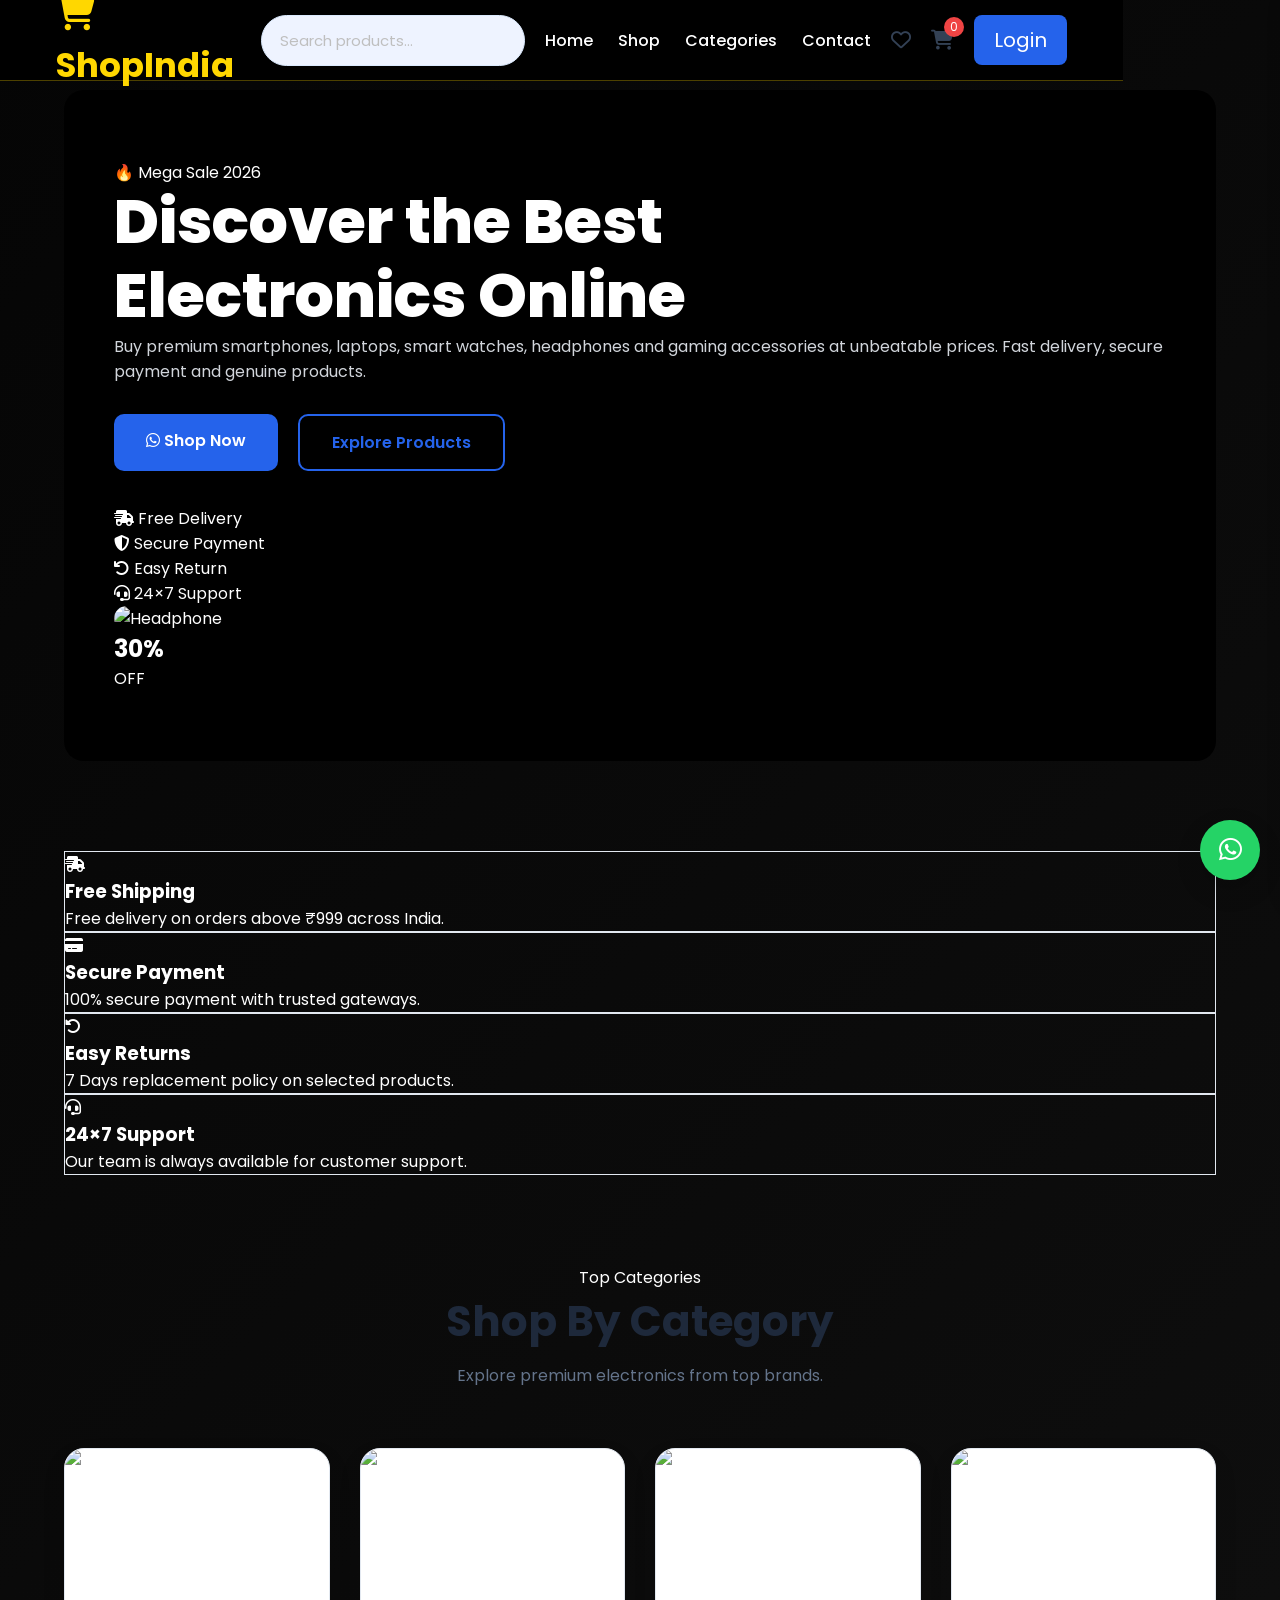
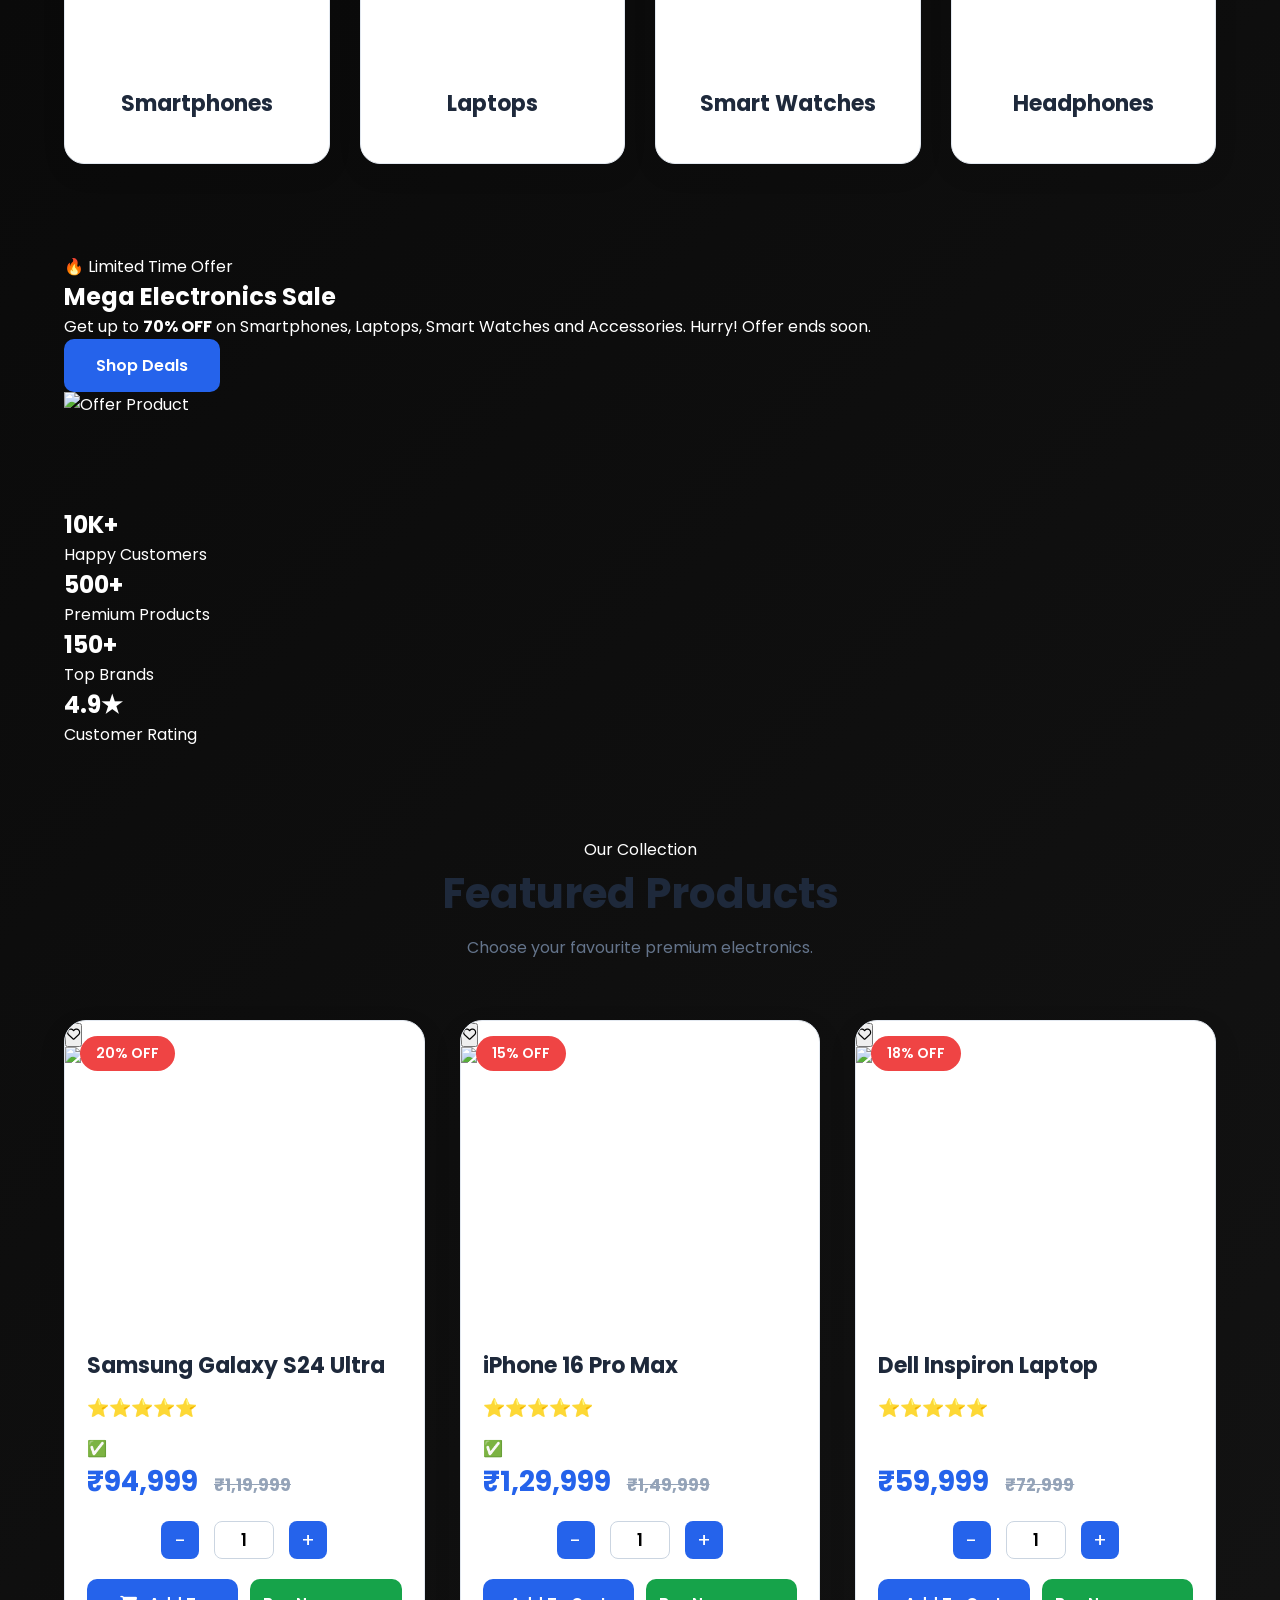
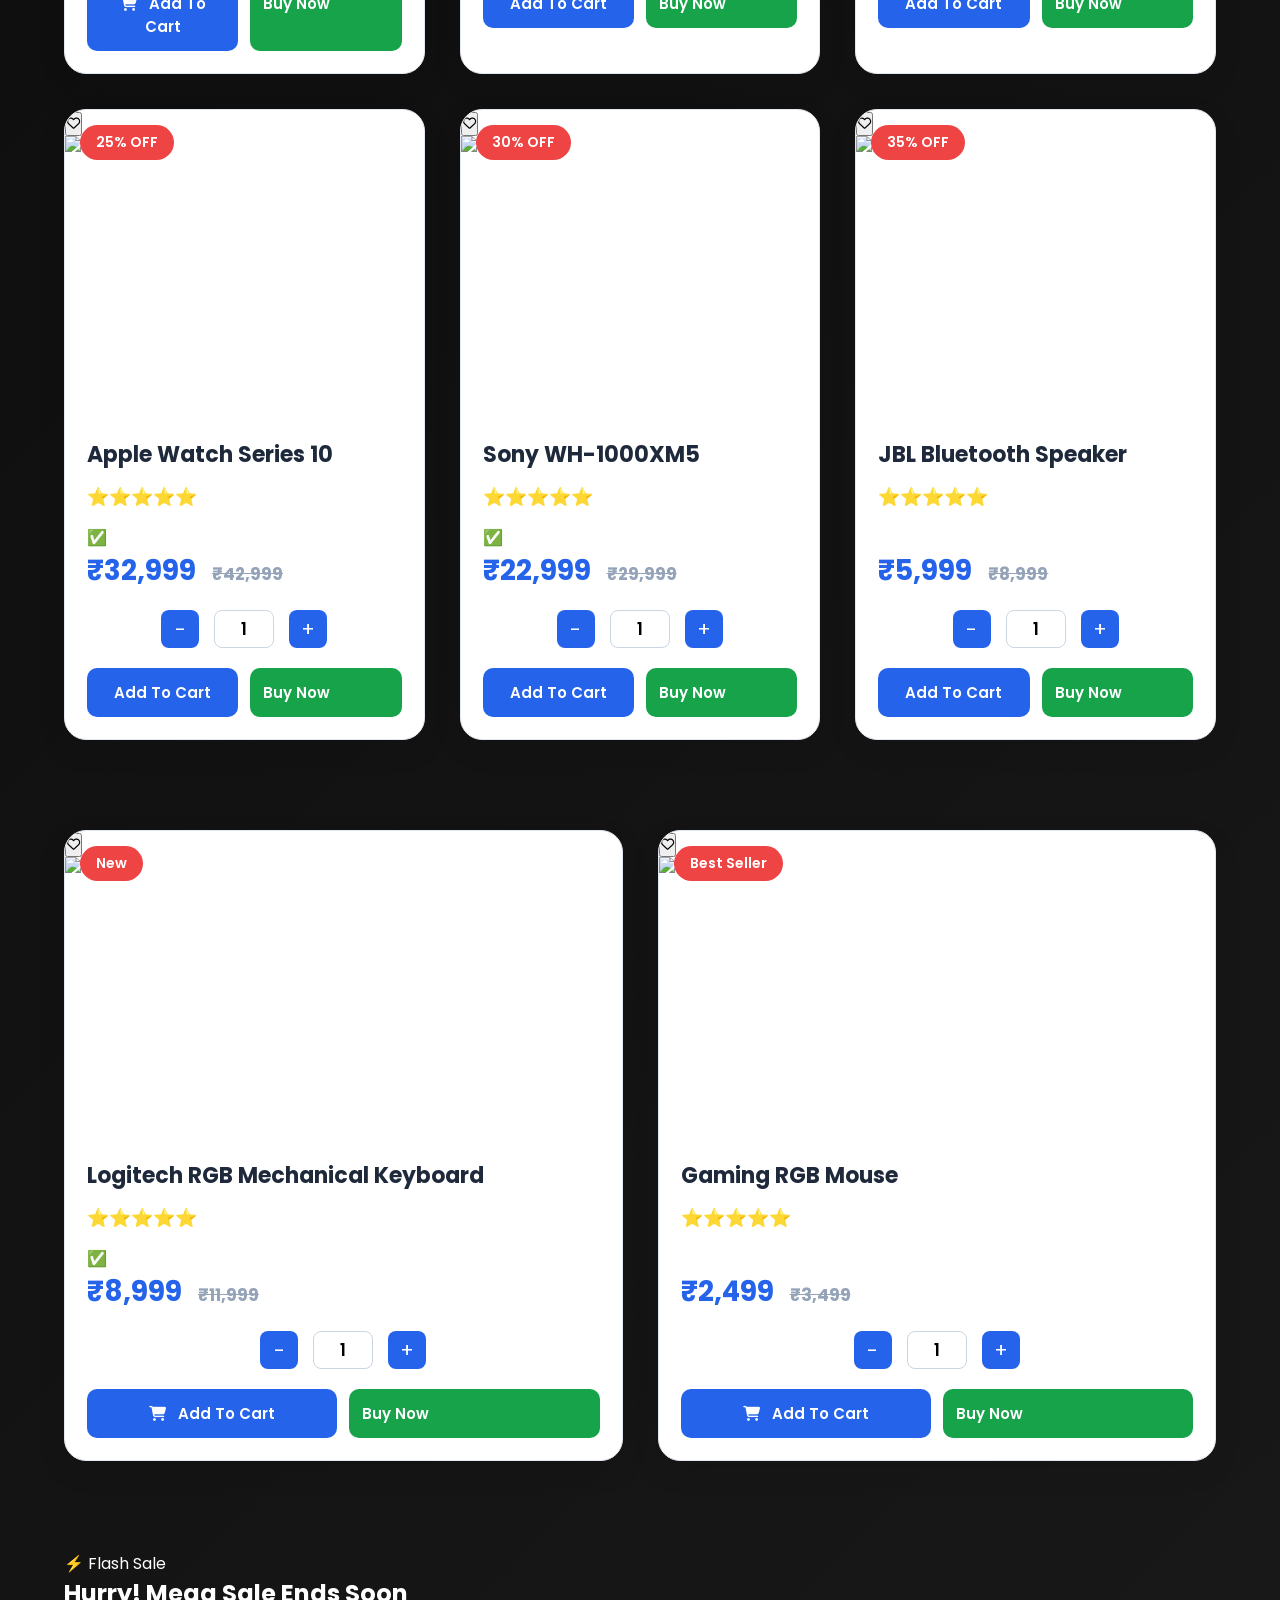
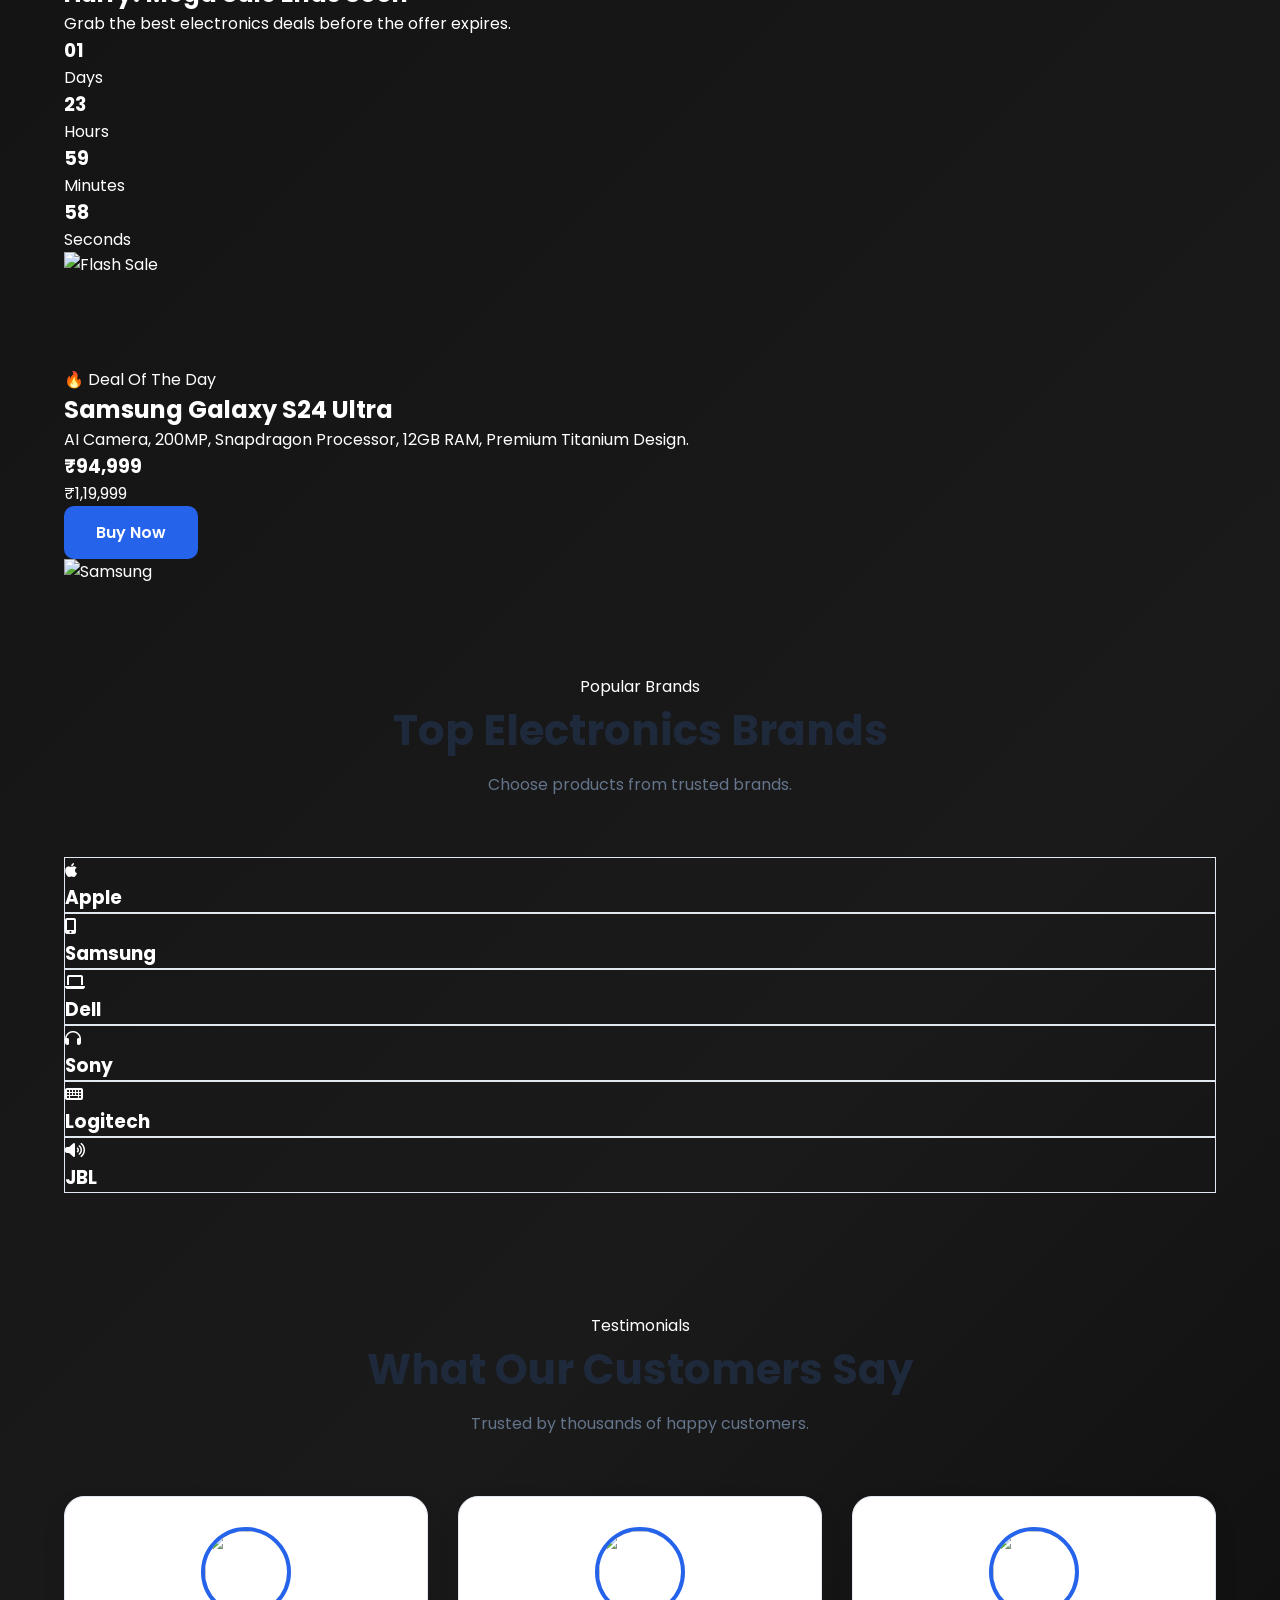
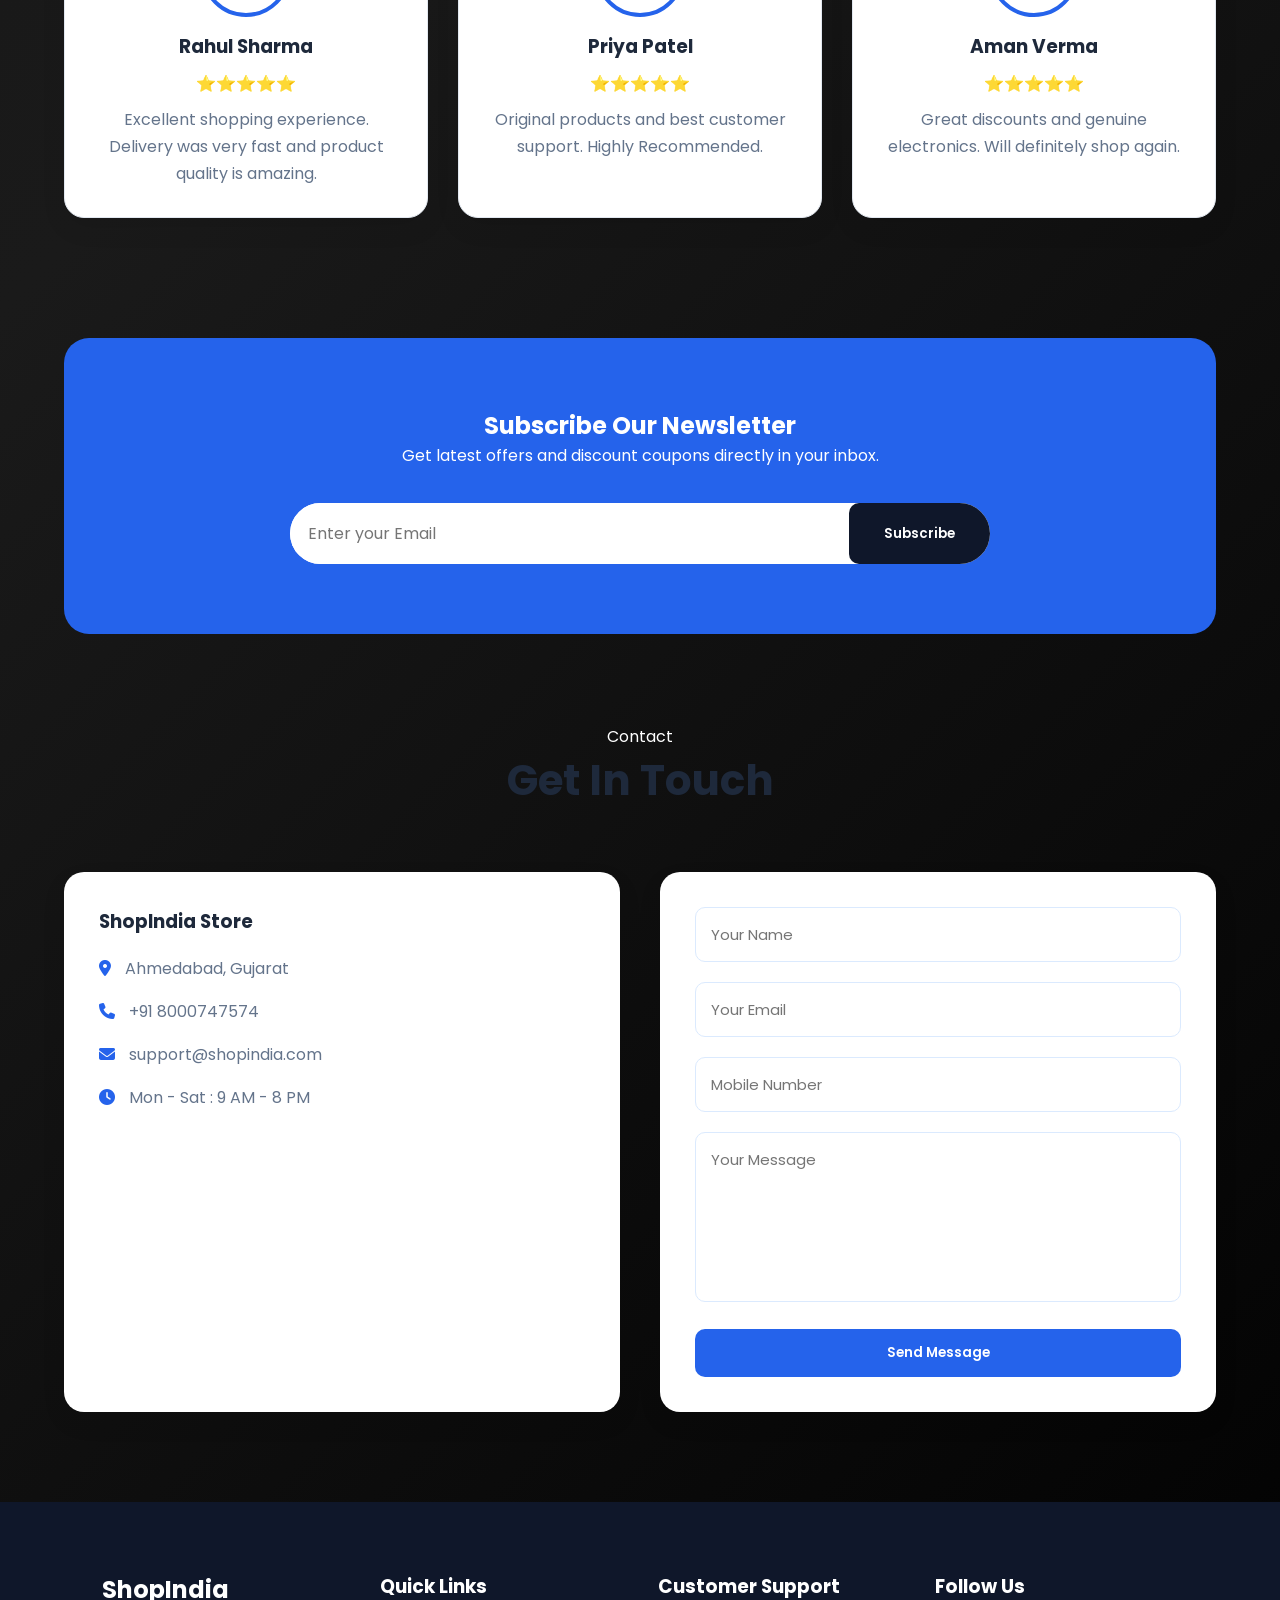
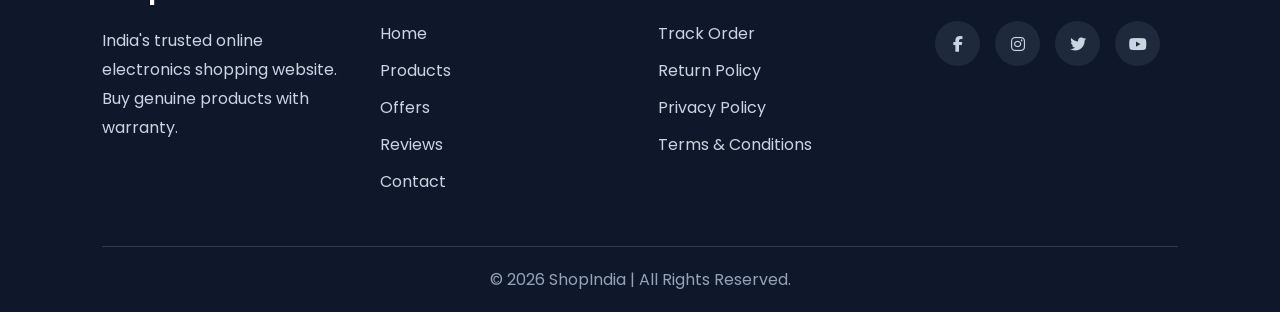
==== commit 92e4fe74: "Add file via upload" ====
--- a/index.html
+++ b/index.html
@@ -8,7 +8,7 @@
     <title>ShopIndia | Premium Electronics Store</title>
 
     <!-- CSS -->
-    <link rel="stylesheet" href="aa.css">
+    <link rel="stylesheet" href="style.css">
 
     <!-- Google Font -->
     <link href="https://fonts.googleapis.com/css2?family=Poppins:wght@300;400;500;600;700;800&display=swap"
@@ -48,22 +48,19 @@
 
             <!-- Navigation -->
 
-            <ul class="nav-links" id="navLinks">
-
-                <li><a href="#home">Home</a></li>
-
-                <li><a href="#categories">Categories</a></li>
-
-                <li><a href="#products">Products</a></li>
-
-                <li><a href="#offers">Offers</a></li>
-
-                <li><a href="#reviews">Reviews</a></li>
-
-                <li><a href="#contact">Contact</a></li>
-
-            </ul>
-
+            <div class="menu-toggle" id="menuToggle">
+    <i class="fa-solid fa-bars"></i>
+</div>
+
+
+<ul class="nav-links" id="navLinks">
+
+    <li><a href="#">Home</a></li>
+    <li><a href="#">Shop</a></li>
+    <li><a href="#">Categories</a></li>
+    <li><a href="#">Contact</a></li>
+
+</ul>
             <!-- Right Icons -->
 
             <div class="nav-icons">
--- a/style.css
+++ b/style.css
@@ -0,0 +1,1590 @@
+/* =====================================
+   GOOGLE FONT
+===================================== */
+@import url('https://fonts.googleapis.com/css2?family=Poppins:wght@300;400;500;600;700;800&display=swap');
+
+/* =====================================
+   RESET
+===================================== */
+
+:root{
+
+    --gold:#FFD700;
+    --gold-dark:#C9A227;
+    --gold-light:#FFE27A;
+
+    --black:#000000;
+    --card:#111111;
+    --card2:#1a1a1a;
+    --text:#ffffff;
+
+}
+
+
+*{
+    margin:0;
+    padding:0;
+    box-sizing:border-box;
+    font-family:'Poppins',sans-serif;
+    scroll-behavior:smooth;
+}
+
+html{
+    overflow-x:hidden;
+}
+
+body{
+    font-family:'Poppins',sans-serif;
+    background:linear-gradient(
+        135deg,
+        #050505 0%,
+        #111111 40%,
+        #1a1a1a 70%,
+        #000000 100%
+    );
+    color:#ffffff;
+    overflow-x:hidden;
+}
+
+
+img{
+    max-width:100%;
+    display:block;
+}
+
+a{
+    text-decoration:none;
+    color:inherit;
+}
+
+ul{
+    list-style:none;
+}
+
+/* =====================================
+   COMMON
+===================================== */
+
+section{
+    width:90%;
+    max-width:1300px;
+    margin:90px auto;
+}
+
+.section-title{
+    text-align:center;
+    margin-bottom:60px;
+}
+
+.section-title h2{
+    font-size:42px;
+    color:#1e293b;
+    margin-bottom:10px;
+}
+
+.section-title p{
+    color:#64748b;
+}
+
+.btn{
+    display:inline-block;
+    padding:14px 32px;
+    background:#2563eb;
+    color:#fff;
+    border-radius:10px;
+    font-weight:600;
+    transition:.3s;
+}
+
+.btn:hover{
+    background:#1d4ed8;
+    transform:translateY(-3px);
+}
+
+.btn-outline{
+    display:inline-block;
+    padding:14px 32px;
+    border:2px solid #2563eb;
+    color:#2563eb;
+    border-radius:10px;
+    font-weight:600;
+    transition:.3s;
+}
+
+.btn-outline:hover{
+    background:#2563eb;
+    color:#fff;
+}
+
+/* =====================================
+   HEADER
+===================================== */
+
+header{
+    position:fixed;
+    top:0;
+    z-index:1000;
+     background: #000;
+    border-bottom: 1px solid rgba(255,215,0,0.3);
+}
+
+
+.navbar{
+    width:90%;
+    max-width:1300px;
+    height:80px;
+    margin:auto;
+    display:flex;
+    justify-content:space-between;
+    align-items:center;
+    gap:20px;
+}
+
+.logo a{
+    font-size:34px;
+    font-weight:700;
+    color:#FFD700;
+}
+
+.logo i{
+    color: #FFD700;
+    margin-right:8px;
+}
+
+/* =====================================
+   SEARCH BOX
+===================================== */
+
+.search-box{
+    width:330px;
+    display:flex;
+    background:#eef3ff;
+    border-radius:40px;
+    overflow:hidden;
+    border:1px solid #dbeafe;
+}
+
+.search-box input{
+    flex:1;
+    border:none;
+    background:transparent;
+    padding:13px 18px;
+    outline:none;
+    font-size:15px;
+}
+
+.search-box input::placeholder{
+    color:#bfbfbf;
+}
+
+.search-box button{
+    width:55px;
+    border:none;
+    background:#2563eb;
+    color:#fff;
+    cursor:pointer;
+}
+
+/* =====================================
+   NAV LINKS
+===================================== */
+
+.nav-links{
+    display:flex;
+    gap:25px;
+}
+
+.nav-links a{
+    color:#ffffff;
+    font-weight:500;
+    transition:.3s;
+}
+
+.nav-links a:hover{
+    color:#FFD700;
+}
+
+/* =====================================
+   NAV ICONS
+===================================== */
+
+.nav-icons{
+    display:flex;
+    align-items:center;
+    gap:20px;
+}
+
+.nav-icons a{
+    font-size:20px;
+    color:#334155;
+}
+
+.cart-icon{
+    position:relative;
+}
+
+.cart-icon span{
+    position:absolute;
+    top:-8px;
+    right:-10px;
+    width:20px;
+    height:20px;
+    border-radius:50%;
+    background:#ef4444;
+    color:#fff;
+    display:flex;
+    justify-content:center;
+    align-items:center;
+    font-size:12px;
+}
+
+.login-btn{
+    background:#2563eb;
+    color:#fff !important;
+    padding:10px 20px;
+    border-radius:8px;
+}
+
+.menu-toggle{
+    display:none;
+    font-size:28px;
+    cursor:pointer;
+}
+
+/* =====================================
+   HERO
+===================================== */
+
+.hero{
+    background:#000;
+    border-radius:20px;
+    padding:70px 50px;
+}
+
+
+.offer{
+    display:inline-block;
+    background:#2563eb;
+    color:#FFD700;
+    padding:8px 20px;
+    border-radius:30px;
+    margin-bottom:20px;
+}
+
+.hero h1{
+    color:#ffffff;
+    font-size:62px;
+    font-weight:800;
+    line-height:1.2;
+}
+
+.hero p{
+    color:#d1d5db;
+    margin-bottom:30px;
+}
+
+.hero-buttons{
+    display:flex;
+    gap:20px;
+    margin-bottom:35px;
+}
+
+.hero-info{
+    display:flex;
+    gap:25px;
+    flex-wrap:wrap;
+}
+
+.hero-info div{
+    display:flex;
+    align-items:center;
+    gap:10px;
+    color:#334155;
+}
+
+.hero-info i{
+    color:#2563eb;
+}
+
+.hero-right{
+    position:relative;
+}
+
+.hero-right img{
+    border-radius:25px;
+    box-shadow:0 20px 40px rgba(0,0,0,.15);
+}
+
+.discount-box{
+    position:absolute;
+    bottom:20px;
+    left:-20px;
+    width:120px;
+    height:120px;
+    border-radius:50%;
+    background:#ef4444;
+    color:#fff;
+    display:flex;
+    justify-content:center;
+    align-items:center;
+    flex-direction:column;
+    box-shadow:0 10px 30px rgba(0,0,0,.2);
+}
+
+.discount-box h2{
+    font-size:34px;
+}
+
+.discount-box p{
+    color:#fff;
+    margin:0;
+}/* =====================================
+   CATEGORIES
+===================================== */
+
+.category-grid{
+    display:grid;
+    grid-template-columns:repeat(auto-fit,minmax(250px,1fr));
+    gap:30px;
+}
+
+.category-card{
+    background:#fff;
+    border-radius:20px;
+    overflow:hidden;
+    box-shadow:0 10px 25px rgba(0,0,0,.08);
+    transition:.35s;
+    cursor:pointer;
+}
+
+.category-card:hover{
+    transform:translateY(-10px);
+    box-shadow:0 20px 40px rgba(37,99,235,.15);
+}
+
+.category-card img{
+    width:100%;
+    height:220px;
+    object-fit:cover;
+    transition:.4s;
+}
+
+.category-card:hover img{
+    transform:scale(1.08);
+}
+
+.category-card h3{
+    text-align:center;
+    padding:18px;
+    font-size:22px;
+    color:#1e293b;
+}
+
+/* =====================================
+   PRODUCTS
+===================================== */
+
+.product-grid{
+    display:grid;
+    grid-template-columns:repeat(auto-fit,minmax(300px,1fr));
+    gap:35px;
+}
+
+.product-card{
+    background:#fff;
+    border-radius:22px;
+    overflow:hidden;
+    position:relative;
+    transition:.35s;
+    box-shadow:0 10px 30px rgba(0,0,0,.08);
+}
+
+.product-card:hover{
+    transform:translateY(-12px);
+    box-shadow:0 25px 45px rgba(37,99,235,.18);
+}
+
+.product-card img{
+    width:100%;
+    height:280px;
+    object-fit:cover;
+    transition:.4s;
+}
+
+.product-card:hover img{
+    transform:scale(1.06);
+}
+
+/* =====================================
+   BADGE
+===================================== */
+
+.badge{
+    position:absolute;
+    top:15px;
+    left:15px;
+    background:#ef4444;
+    color:#fff;
+    padding:7px 16px;
+    border-radius:30px;
+    font-size:14px;
+    font-weight:600;
+}
+
+/* =====================================
+   WISHLIST
+===================================== */
+
+.wishlist-btn{
+    position:absolute;
+    top:15px;
+    right:15px;
+    width:45px;
+    height:45px;
+    border:none;
+    border-radius:50%;
+    background:#fff;
+    color:#64748b;
+    cursor:pointer;
+    box-shadow:0 6px 15px rgba(0,0,0,.15);
+    transition:.3s;
+}
+
+.wishlist-btn:hover{
+    background:#ef4444;
+    color:#fff;
+}
+
+.wishlist-btn.active{
+    background:#ef4444;
+    color:#fff;
+}
+
+/* =====================================
+   PRODUCT INFO
+===================================== */
+
+.product-info{
+    padding:22px;
+}
+
+.product-info h3{
+    font-size:22px;
+    color:#1e293b;
+    margin-bottom:12px;
+}
+
+.rating{
+    color:#f59e0b;
+    margin-bottom:15px;
+    font-size:18px;
+}
+
+.price{
+    font-size:28px;
+    color:#2563eb;
+    font-weight:700;
+    margin-bottom:18px;
+}
+
+.price span{
+    font-size:17px;
+    color:#94a3b8;
+    text-decoration:line-through;
+    margin-left:10px;
+}
+
+/* =====================================
+   QUANTITY
+===================================== */
+
+.quantity{
+    display:flex;
+    align-items:center;
+    justify-content:center;
+    gap:15px;
+    margin-bottom:20px;
+}
+
+.quantity button{
+    width:38px;
+    height:38px;
+    border:none;
+    border-radius:8px;
+    background:#2563eb;
+    color:#fff;
+    font-size:20px;
+    cursor:pointer;
+    transition:.3s;
+}
+
+.quantity button:hover{
+    background:#1d4ed8;
+}
+
+.quantity input{
+    width:60px;
+    height:38px;
+    border:1px solid #cbd5e1;
+    border-radius:8px;
+    text-align:center;
+    font-size:17px;
+    font-weight:600;
+    outline:none;
+}
+
+/* Hide arrows */
+.quantity input::-webkit-inner-spin-button,
+.quantity input::-webkit-outer-spin-button{
+    -webkit-appearance:none;
+    margin:0;
+}
+
+/* =====================================
+   BUTTONS
+===================================== */
+
+.product-buttons{
+    display:flex;
+    gap:12px;
+}
+
+.cart-btn,
+.buy-btn{
+    flex:1;
+    padding:13px;
+    border:none;
+    border-radius:10px;
+    cursor:pointer;
+    font-size:15px;
+    font-weight:600;
+    transition:.3s;
+}
+
+.cart-btn{
+    background:#2563eb;
+    color:#fff;
+}
+
+.cart-btn:hover{
+    background:#1d4ed8;
+}
+
+.buy-btn{
+    background:#16a34a;
+    color:#fff;
+}
+
+.buy-btn:hover{
+    background:#15803d;
+}
+
+/* =====================================
+   PRODUCT ICONS
+===================================== */
+
+.cart-btn i,
+.buy-btn i{
+    margin-right:8px;
+}
+
+/* =====================================
+   MOBILE
+===================================== */
+
+@media(max-width:768px){
+
+    .product-grid,
+    .category-grid{
+        grid-template-columns:1fr;
+    }
+
+    .product-buttons{
+        flex-direction:column;
+    }
+
+    .product-card img{
+        height:240px;
+    }
+
+    .product-info h3{
+        font-size:20px;
+    }
+
+    .price{
+        font-size:24px;
+    }
+
+}
+/* =====================================
+   CART SIDEBAR
+===================================== */
+
+.cart-sidebar{
+    position:fixed;
+    top:0;
+    right:-420px;
+    width:400px;
+    max-width:100%;
+    height:100vh;
+    background:#ffffff;
+    box-shadow:-8px 0 25px rgba(0,0,0,.15);
+    z-index:9999;
+    display:flex;
+    flex-direction:column;
+    transition:.4s ease;
+}
+
+.cart-sidebar.active{
+    right:0;
+}
+
+/* ========================= */
+
+.cart-header{
+    display:flex;
+    justify-content:space-between;
+    align-items:center;
+    padding:20px;
+    background:#2563eb;
+    color:#fff;
+}
+
+.cart-header h2{
+    font-size:24px;
+}
+
+#closeCart{
+    font-size:28px;
+    cursor:pointer;
+}
+
+/* ========================= */
+
+.cart-items{
+    flex:1;
+    overflow-y:auto;
+    padding:20px;
+    background:#f8fafc;
+}
+
+/* ========================= */
+
+.cart-product{
+    display:flex;
+    gap:15px;
+    background:#fff;
+    border-radius:15px;
+    padding:12px;
+    margin-bottom:20px;
+    box-shadow:0 6px 15px rgba(0,0,0,.08);
+}
+
+.cart-product img{
+    width:90px;
+    height:90px;
+    object-fit:cover;
+    border-radius:12px;
+}
+
+.cart-details{
+    flex:1;
+}
+
+.cart-details h4{
+    color:#111827;
+    margin-bottom:8px;
+    font-size:18px;
+}
+
+.cart-details p{
+    color:#2563eb;
+    font-weight:700;
+    margin-bottom:10px;
+}
+
+/* ========================= */
+
+.cart-qty{
+    display:flex;
+    align-items:center;
+    gap:10px;
+}
+
+.cart-qty button{
+    width:30px;
+    height:30px;
+    border:none;
+    border-radius:6px;
+    background:#2563eb;
+    color:#fff;
+    cursor:pointer;
+    font-size:18px;
+}
+
+.cart-qty span{
+    min-width:20px;
+    text-align:center;
+    font-weight:600;
+}
+
+/* ========================= */
+
+.remove-item{
+    width:38px;
+    height:38px;
+    border:none;
+    border-radius:8px;
+    background:#ef4444;
+    color:#fff;
+    cursor:pointer;
+    align-self:flex-start;
+}
+
+.remove-item:hover{
+    background:#dc2626;
+}
+
+/* ========================= */
+
+.empty-cart{
+    text-align:center;
+    color:#64748b;
+    margin-top:80px;
+    font-size:18px;
+}
+
+/* ========================= */
+
+.cart-footer{
+    padding:20px;
+    border-top:1px solid #e5e7eb;
+    background:#fff;
+}
+
+.cart-footer h3{
+    display:flex;
+    justify-content:space-between;
+    color:#111827;
+    margin-bottom:20px;
+}
+
+.checkout-btn{
+    width:100%;
+    padding:15px;
+    border:none;
+    background:#16a34a;
+    color:#fff;
+    border-radius:10px;
+    font-size:17px;
+    font-weight:600;
+    cursor:pointer;
+    transition:.3s;
+}
+
+.checkout-btn:hover{
+    background:#15803d;
+}
+
+/* ========================= */
+
+.cart-items::-webkit-scrollbar{
+    width:7px;
+}
+
+.cart-items::-webkit-scrollbar-thumb{
+    background:#2563eb;
+    border-radius:20px;
+}
+
+/* ========================= */
+
+.cart-overlay{
+    position:fixed;
+    inset:0;
+    background:rgba(0,0,0,.45);
+    opacity:0;
+    visibility:hidden;
+    transition:.4s;
+    z-index:9998;
+}
+
+.cart-overlay.active{
+    opacity:1;
+    visibility:visible;
+}
+
+/* ========================= */
+
+@media(max-width:768px){
+
+    .cart-sidebar{
+
+        width:100%;
+
+    }
+
+}
+/* =====================================
+   CUSTOMER REVIEWS
+===================================== */
+
+.reviews{
+    padding:30px 0;
+}
+
+.review-grid{
+    display:grid;
+    grid-template-columns:repeat(auto-fit,minmax(300px,1fr));
+    gap:30px;
+}
+
+.review-card{
+    background:#fff;
+    border-radius:20px;
+    padding:30px;
+    text-align:center;
+    box-shadow:0 10px 25px rgba(0,0,0,.08);
+    transition:.3s;
+}
+
+.review-card:hover{
+    transform:translateY(-10px);
+    box-shadow:0 20px 35px rgba(37,99,235,.15);
+}
+
+.review-card img{
+    width:90px;
+    height:90px;
+    border-radius:50%;
+    object-fit:cover;
+    margin:auto;
+    border:4px solid #2563eb;
+    margin-bottom:15px;
+}
+
+.review-card h3{
+    color:#1e293b;
+    margin-bottom:8px;
+}
+
+.review-card p{
+    color:#64748b;
+    line-height:1.7;
+}
+
+.stars{
+    color:#fbbf24;
+    margin:10px 0;
+}
+
+/* =====================================
+   NEWSLETTER
+===================================== */
+
+.newsletter{
+    background:#2563eb;
+    color:#fff;
+    padding:70px 40px;
+    border-radius:25px;
+    text-align:center;
+}
+
+.newsletter .section-title h2,
+.newsletter .section-title p{
+    color:#fff;
+}
+
+.newsletter-form{
+    max-width:700px;
+    margin:35px auto 0;
+    display:flex;
+    background:#fff;
+    border-radius:50px;
+    overflow:hidden;
+}
+
+.newsletter-form input{
+    flex:1;
+    border:none;
+    outline:none;
+    padding:18px;
+    font-size:16px;
+}
+
+.newsletter-form button{
+    border:none;
+    padding:18px 35px;
+    background:#0f172a;
+    color:#fff;
+    cursor:pointer;
+    font-weight:600;
+}
+
+.newsletter-form button:hover{
+    background:#111827;
+}
+
+/* =====================================
+   CONTACT
+===================================== */
+
+.contact-wrapper{
+    display:grid;
+    grid-template-columns:1fr 1fr;
+    gap:40px;
+}
+
+.contact-info,
+.contact-form{
+    background:#fff;
+    border-radius:20px;
+    padding:35px;
+    box-shadow:0 10px 25px rgba(0,0,0,.08);
+}
+
+.contact-info h3{
+    color:#1e293b;
+    margin-bottom:20px;
+}
+
+.contact-info p{
+    color:#64748b;
+    margin-bottom:18px;
+}
+
+.contact-info i{
+    color:#2563eb;
+    margin-right:10px;
+}
+
+.contact-form input,
+.contact-form textarea{
+    width:100%;
+    padding:15px;
+    margin-bottom:20px;
+    border:1px solid #dbeafe;
+    border-radius:10px;
+    outline:none;
+    font-size:15px;
+    transition:.3s;
+}
+
+.contact-form input:focus,
+.contact-form textarea:focus{
+    border-color:#2563eb;
+    box-shadow:0 0 10px rgba(37,99,235,.15);
+}
+
+.contact-form textarea{
+    resize:none;
+}
+
+.contact-form button{
+    width:100%;
+    border:none;
+}
+
+/* =====================================
+   FOOTER
+===================================== */
+
+footer{
+    margin-top:80px;
+    background:#0f172a;
+    color:#fff;
+    padding:70px 8% 20px;
+}
+
+.footer-container{
+    display:grid;
+    grid-template-columns:repeat(auto-fit,minmax(220px,1fr));
+    gap:35px;
+}
+
+.footer-box h2,
+.footer-box h3{
+    margin-bottom:20px;
+}
+
+.footer-box p{
+    color:#cbd5e1;
+    line-height:1.8;
+}
+
+.footer-box a{
+    display:block;
+    color:#cbd5e1;
+    margin-bottom:12px;
+    transition:.3s;
+}
+
+.footer-box a:hover{
+    color:#60a5fa;
+    padding-left:8px;
+}
+
+.social-icons{
+    display:flex;
+    gap:15px;
+    margin-top:20px;
+}
+
+.social-icons a{
+    width:45px;
+    height:45px;
+    background:#1e293b;
+    display:flex;
+    justify-content:center;
+    align-items:center;
+    border-radius:50%;
+    transition:.3s;
+}
+
+.social-icons a:hover{
+    background:#2563eb;
+    transform:translateY(-5px);
+}
+
+.copyright{
+    margin-top:40px;
+    padding-top:20px;
+    border-top:1px solid rgba(255,255,255,.15);
+    text-align:center;
+    color:#94a3b8;
+}
+
+/* =====================================
+   RESPONSIVE
+===================================== */
+
+@media(max-width:768px){
+
+    .contact-wrapper{
+        grid-template-columns:1fr;
+    }
+
+    .newsletter{
+        padding:50px 20px;
+    }
+
+    .newsletter-form{
+        flex-direction:column;
+        border-radius:20px;
+    }
+
+    .newsletter-form input,
+    .newsletter-form button{
+        width:100%;
+    }
+
+    .footer-container{
+        text-align:center;
+    }
+
+    .social-icons{
+        justify-content:center;
+    }
+
+}
+
+/* =====================================
+   POPUP
+===================================== */
+
+.popup{
+    position:fixed;
+    top:25px;
+    right:-450px;
+    background:#22c55e;
+    color:#fff;
+    padding:18px 28px;
+    border-radius:12px;
+    display:flex;
+    align-items:center;
+    gap:12px;
+    box-shadow:0 15px 35px rgba(0,0,0,.20);
+    z-index:99999;
+    transition:.4s ease;
+}
+
+.popup.show{
+    right:25px;
+}
+
+.popup i{
+    font-size:24px;
+}
+
+/* =====================================
+   FLOATING BUTTONS
+===================================== */
+
+.whatsapp,
+.back-top{
+    position:fixed;
+    right:20px;
+    width:60px;
+    height:60px;
+    border-radius:50%;
+    display:flex;
+    justify-content:center;
+    align-items:center;
+    color:#fff;
+    font-size:26px;
+    z-index:999;
+    transition:.3s;
+    box-shadow:0 10px 25px rgba(0,0,0,.20);
+}
+
+.whatsapp{
+    bottom:20px;
+    background:#25D366;
+}
+
+.back-top{
+    bottom:95px;
+    background:#2563eb;
+    display:none;
+}
+
+.whatsapp:hover,
+.back-top:hover{
+    transform:translateY(-5px) scale(1.08);
+}
+
+/* =====================================
+   SCROLLBAR
+===================================== */
+
+::-webkit-scrollbar{
+    width:10px;
+}
+
+::-webkit-scrollbar-track{
+    background:#eef2ff;
+}
+
+::-webkit-scrollbar-thumb{
+    background:#2563eb;
+    border-radius:20px;
+}
+
+::-webkit-scrollbar-thumb:hover{
+    background:#1d4ed8;
+}
+
+/* =====================================
+   ANIMATIONS
+===================================== */
+
+.feature-card,
+.category-card,
+.product-card,
+.brand-card,
+.review-card,
+.why-card{
+    animation:fadeUp .8s ease;
+}
+
+@keyframes fadeUp{
+
+    from{
+        opacity:0;
+        transform:translateY(40px);
+    }
+
+    to{
+        opacity:1;
+        transform:translateY(0);
+    }
+
+}
+
+.hero-left{
+    animation:slideLeft 1s ease;
+}
+
+.hero-right{
+    animation:slideRight 1s ease;
+}
+
+@keyframes slideLeft{
+
+    from{
+        opacity:0;
+        transform:translateX(-60px);
+    }
+
+    to{
+        opacity:1;
+        transform:translateX(0);
+    }
+
+}
+
+@keyframes slideRight{
+
+    from{
+        opacity:0;
+        transform:translateX(60px);
+    }
+
+    to{
+        opacity:1;
+        transform:translateX(0);
+    }
+
+}
+
+/* =====================================
+   LOADER EFFECT
+===================================== */
+
+body{
+    opacity:0;
+    transition:opacity .5s ease;
+}
+
+body.loaded{
+    opacity:1;
+}
+
+/* =====================================
+   INPUT HOVER
+===================================== */
+
+input:focus,
+textarea:focus{
+
+    border-color:#2563eb !important;
+
+    box-shadow:0 0 10px rgba(37,99,235,.20);
+
+}
+
+/* =====================================
+   BUTTON EFFECTS
+===================================== */
+
+.btn,
+.btn-outline,
+.cart-btn,
+.buy-btn,
+.checkout-btn,
+.login-btn{
+
+    transition:.3s;
+
+}
+
+.btn:hover,
+.btn-outline:hover,
+.cart-btn:hover,
+.buy-btn:hover,
+.checkout-btn:hover,
+.login-btn:hover{
+
+    transform:translateY(-3px);
+
+}
+
+/* =====================================
+   IMAGE HOVER
+===================================== */
+
+.product-card img,
+.category-card img,
+.review-card img{
+
+    transition:.4s;
+
+}
+
+.product-card:hover img,
+.category-card:hover img{
+
+    transform:scale(1.06);
+
+}
+
+/* =====================================
+   MOBILE RESPONSIVE
+===================================== */
+
+@media(max-width:992px){
+
+    .hero,
+    .deal-section,
+    .contact-wrapper{
+
+        grid-template-columns:1fr;
+        text-align:center;
+
+    }
+
+    .hero-buttons{
+
+        justify-content:center;
+
+    }
+
+    .hero-info{
+
+        justify-content:center;
+
+    }
+
+}
+
+@media(max-width:768px){
+
+    .navbar{
+
+        height:75px;
+
+    }
+
+    .search-box{
+
+        display:none;
+
+    }
+
+    .nav-icons{
+
+        display:none;
+
+    }
+
+    .menu-toggle{
+
+        display:block;
+
+    }
+
+    .hero h1{
+
+        font-size:38px;
+
+    }
+
+    .hero-buttons{
+
+        flex-direction:column;
+
+        width:100%;
+
+    }
+
+    .btn,
+    .btn-outline{
+
+        width:100%;
+
+        text-align:center;
+
+    }
+
+    .popup{
+
+        width:90%;
+
+        right:-100%;
+
+    }
+
+    .popup.show{
+
+        right:5%;
+
+    }
+
+}
+
+@media(max-width:480px){
+
+    section{
+
+        width:95%;
+
+    }
+
+    .section-title h2{
+
+        font-size:30px;
+
+    }
+
+    .hero h1{
+
+        font-size:30px;
+
+    }
+
+    .hero p{
+
+        font-size:15px;
+
+    }
+
+    .product-grid,
+    .category-grid,
+    .review-grid,
+    .brand-grid,
+    .why-grid{
+
+        grid-template-columns:1fr;
+
+    }
+
+    .whatsapp,
+    .back-top{
+
+        width:52px;
+        height:52px;
+        font-size:22px;
+
+    }
+
+    .popup{
+
+        font-size:14px;
+        padding:15px;
+
+    }
+
+}
+
+/* =====================================
+   FINAL TOUCH
+===================================== */
+
+.product-card,
+.category-card,
+.brand-card,
+.review-card,
+.why-card,
+.feature-card{
+
+    border:1px solid #e2e8f0;
+
+}
+
+.product-card:hover,
+.category-card:hover,
+.brand-card:hover,
+.review-card:hover,
+.why-card:hover,
+.feature-card:hover{
+
+    border-color:#2563eb;
+
+}
+
+html{
+
+    scroll-padding-top:90px;
+
+}
+/* =====================================
+   MOBILE MENU FIX
+===================================== */
+
+@media(max-width:768px){
+
+    header{
+        width:100%;
+    }
+
+    .navbar{
+        width:95%;
+        height:75px;
+        position:relative;
+    }
+
+    .logo a{
+        font-size:26px;
+    }
+
+
+    /* Hamburger */
+    .menu-toggle{
+        display:block;
+        color:#FFD700;
+        font-size:30px;
+        cursor:pointer;
+        z-index:1001;
+    }
+
+
+    /* Mobile Menu */
+    .nav-links{
+
+        position:absolute;
+        top:75px;
+        left:0;
+
+        width:100%;
+
+        background:#000;
+
+        flex-direction:column;
+        align-items:center;
+
+        gap:25px;
+
+        padding:30px 0;
+
+        border-top:1px solid rgba(255,215,0,0.3);
+
+        transform:translateY(-150%);
+        opacity:0;
+        visibility:hidden;
+
+        transition:.4s ease;
+
+    }
+
+
+    /* Menu Open Class */
+    .nav-links.active{
+
+        transform:translateY(0);
+        opacity:1;
+        visibility:visible;
+
+    }
+
+
+    .nav-links a{
+
+        color:#fff;
+        font-size:18px;
+
+    }
+
+
+    .nav-links a:hover{
+
+        color:#FFD700;
+
+    }
+
+
+    .search-box{
+
+        display:none;
+
+    }
+
+
+    .nav-icons{
+
+        display:none;
+
+    }
+
+}
+
+
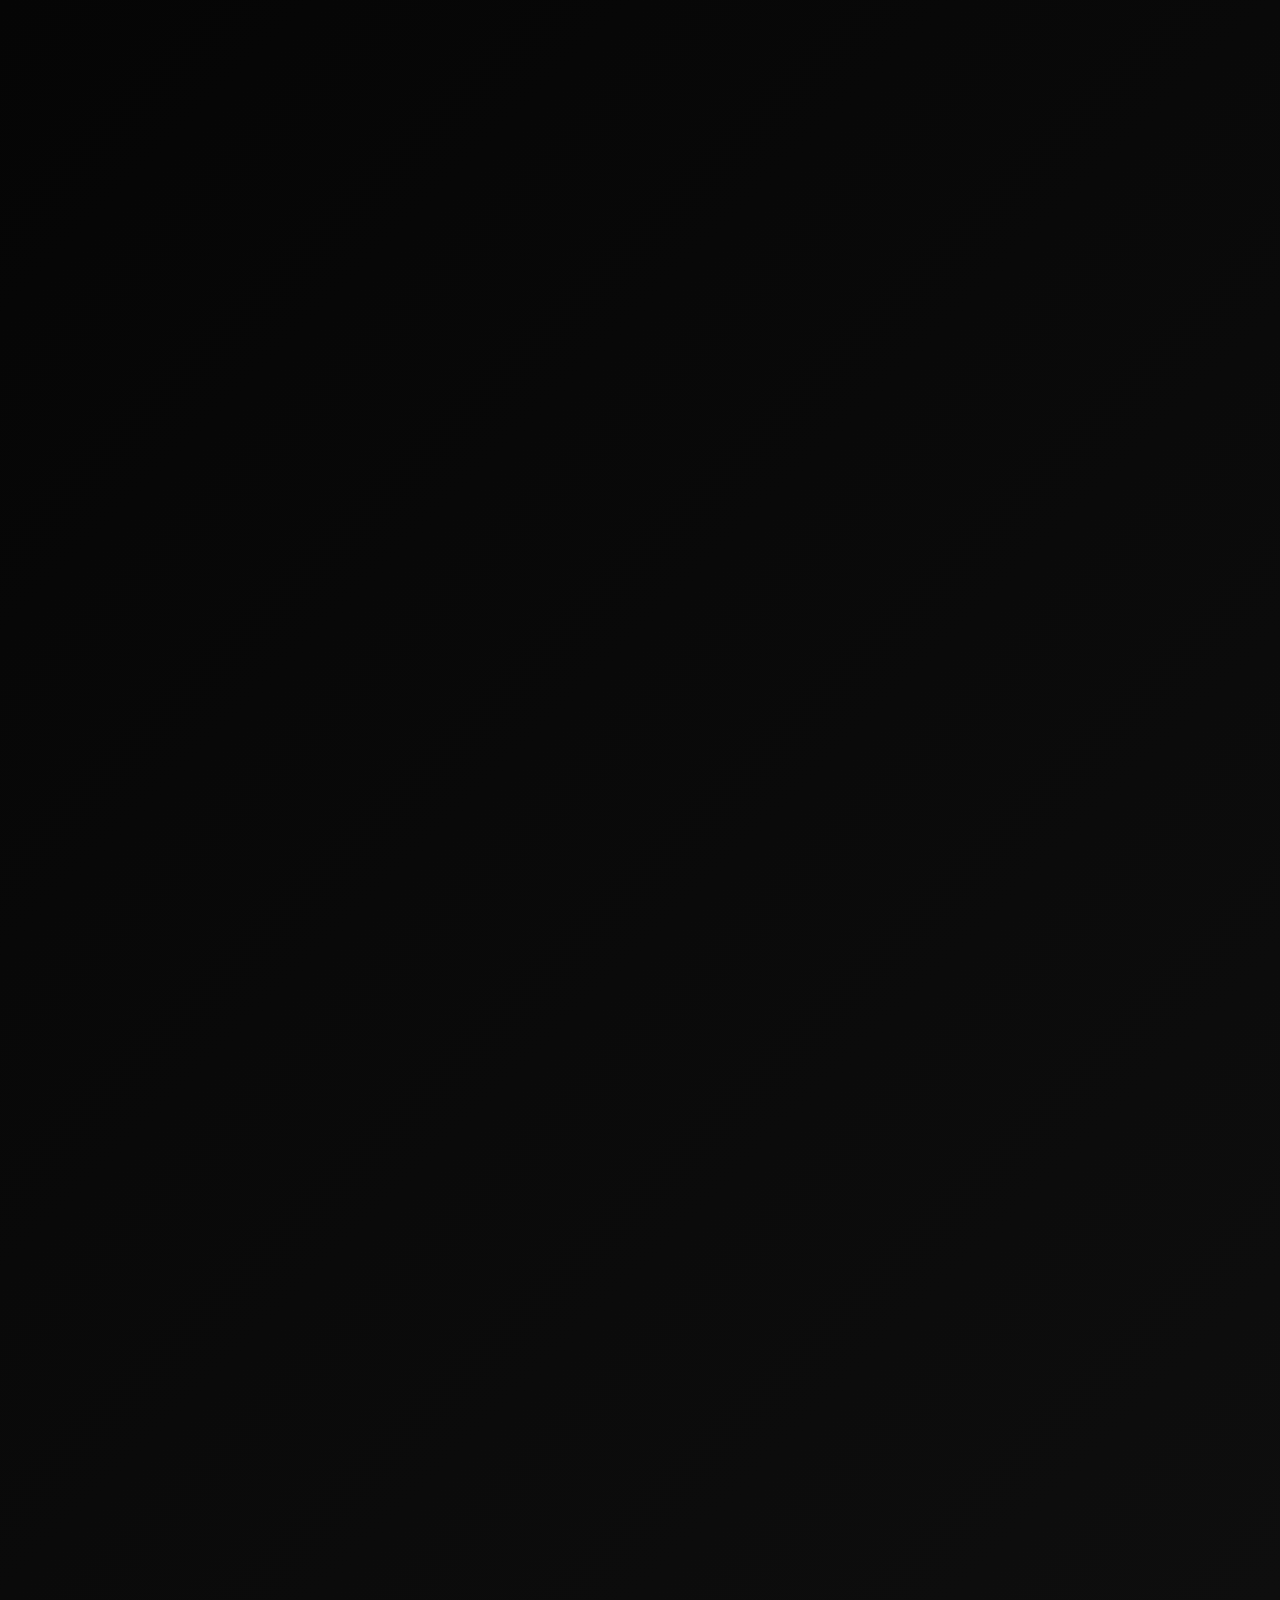
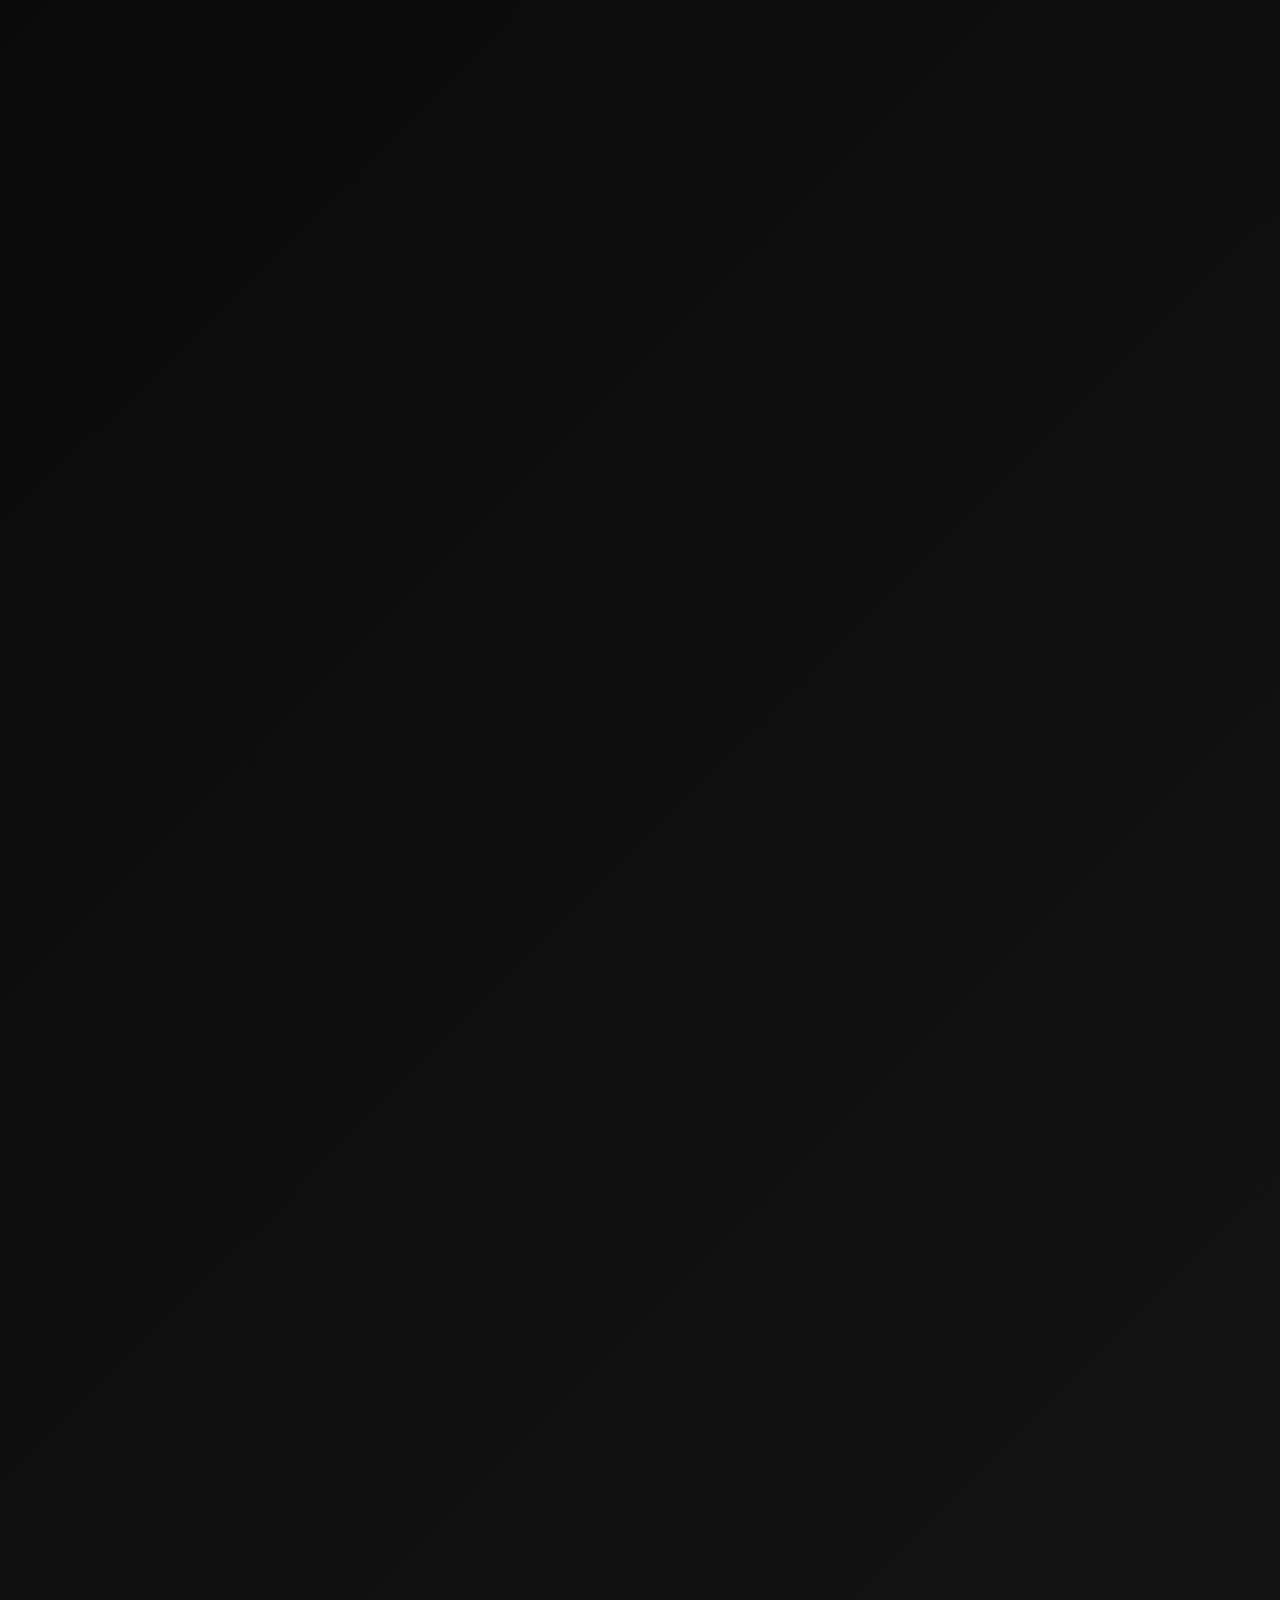
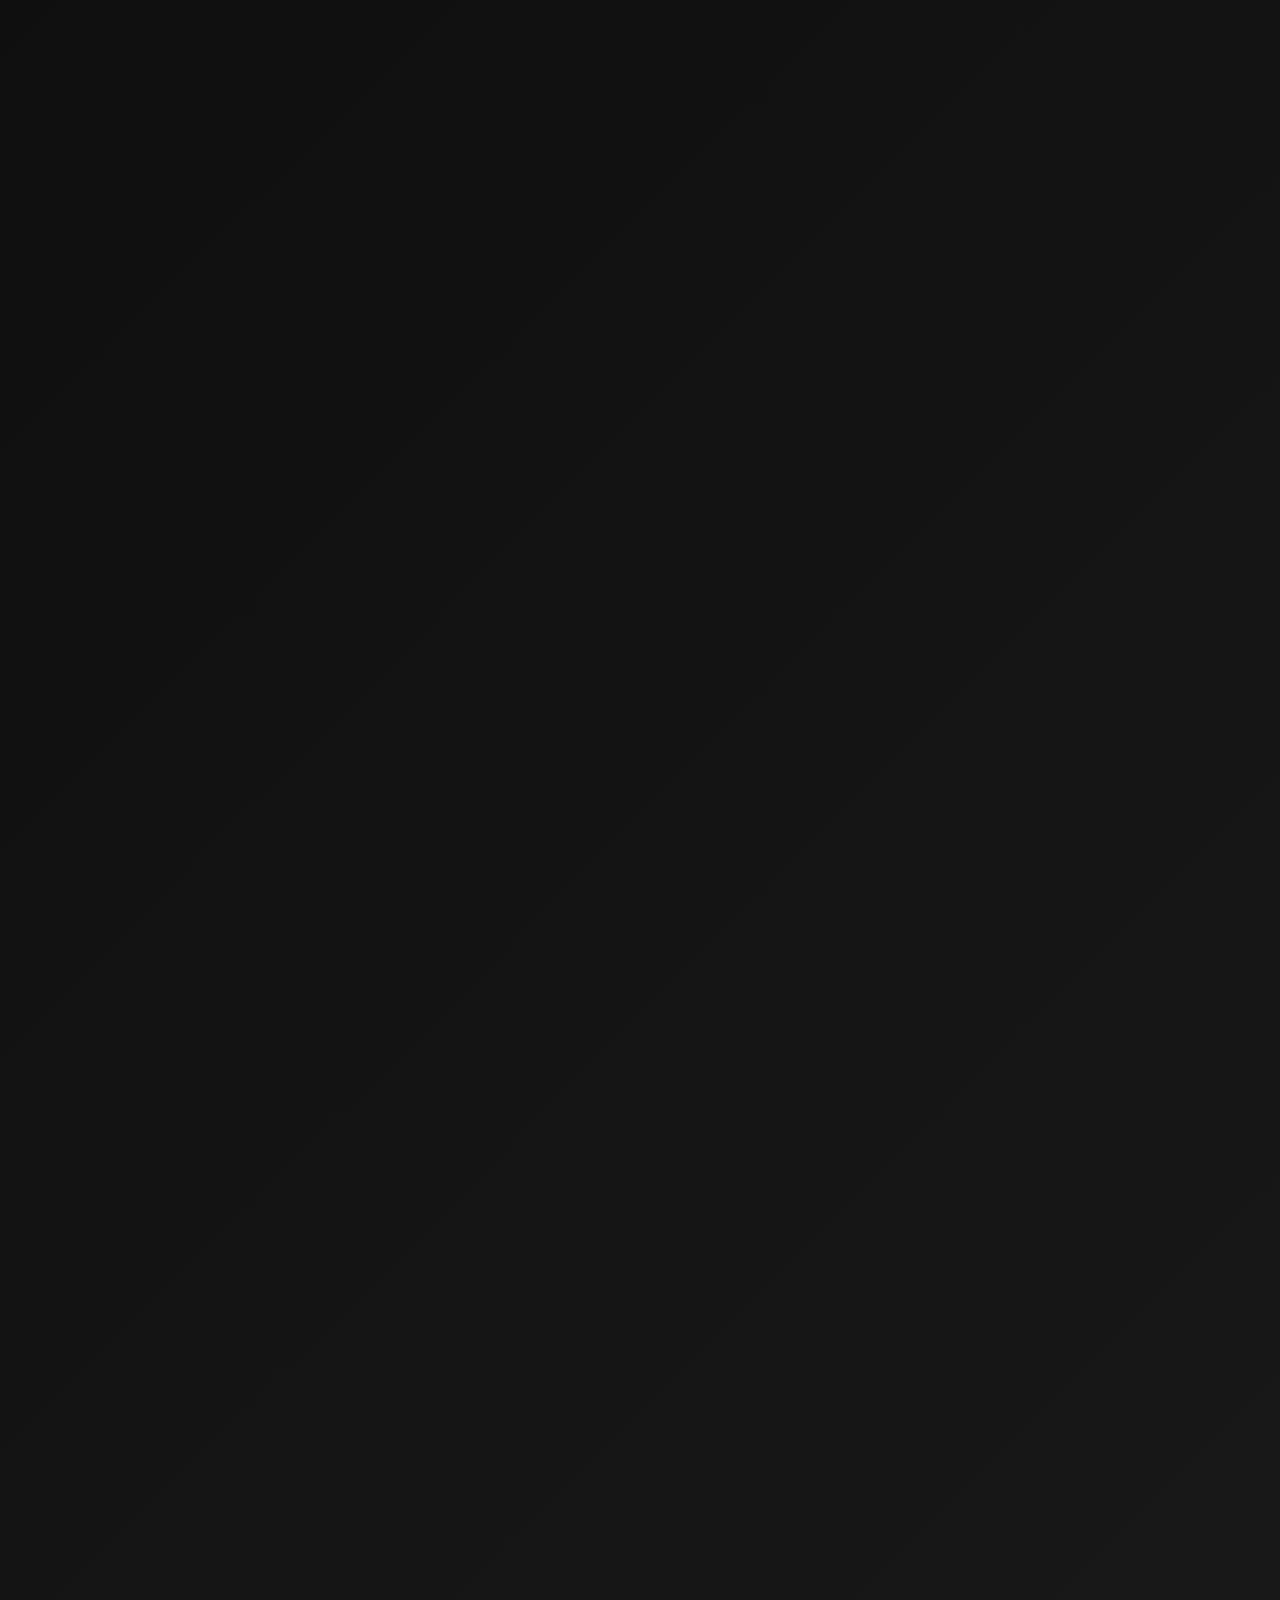
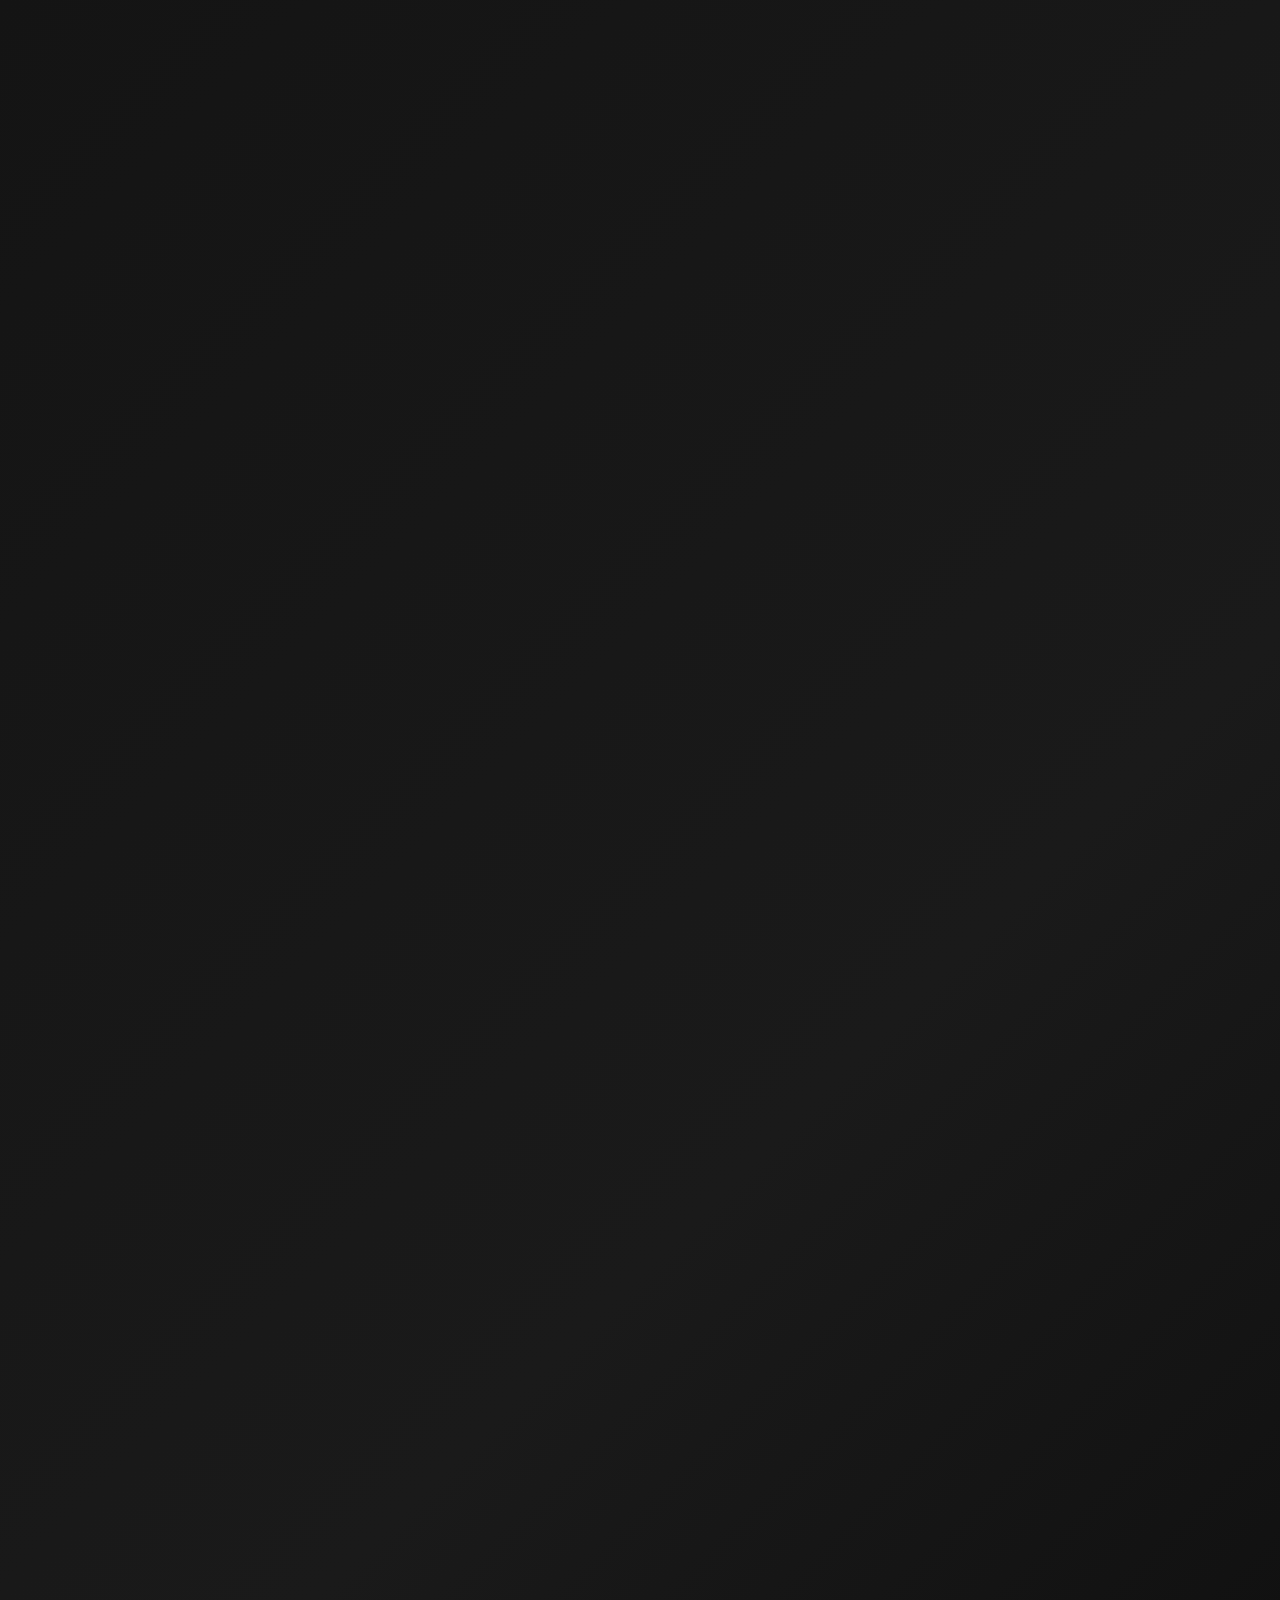
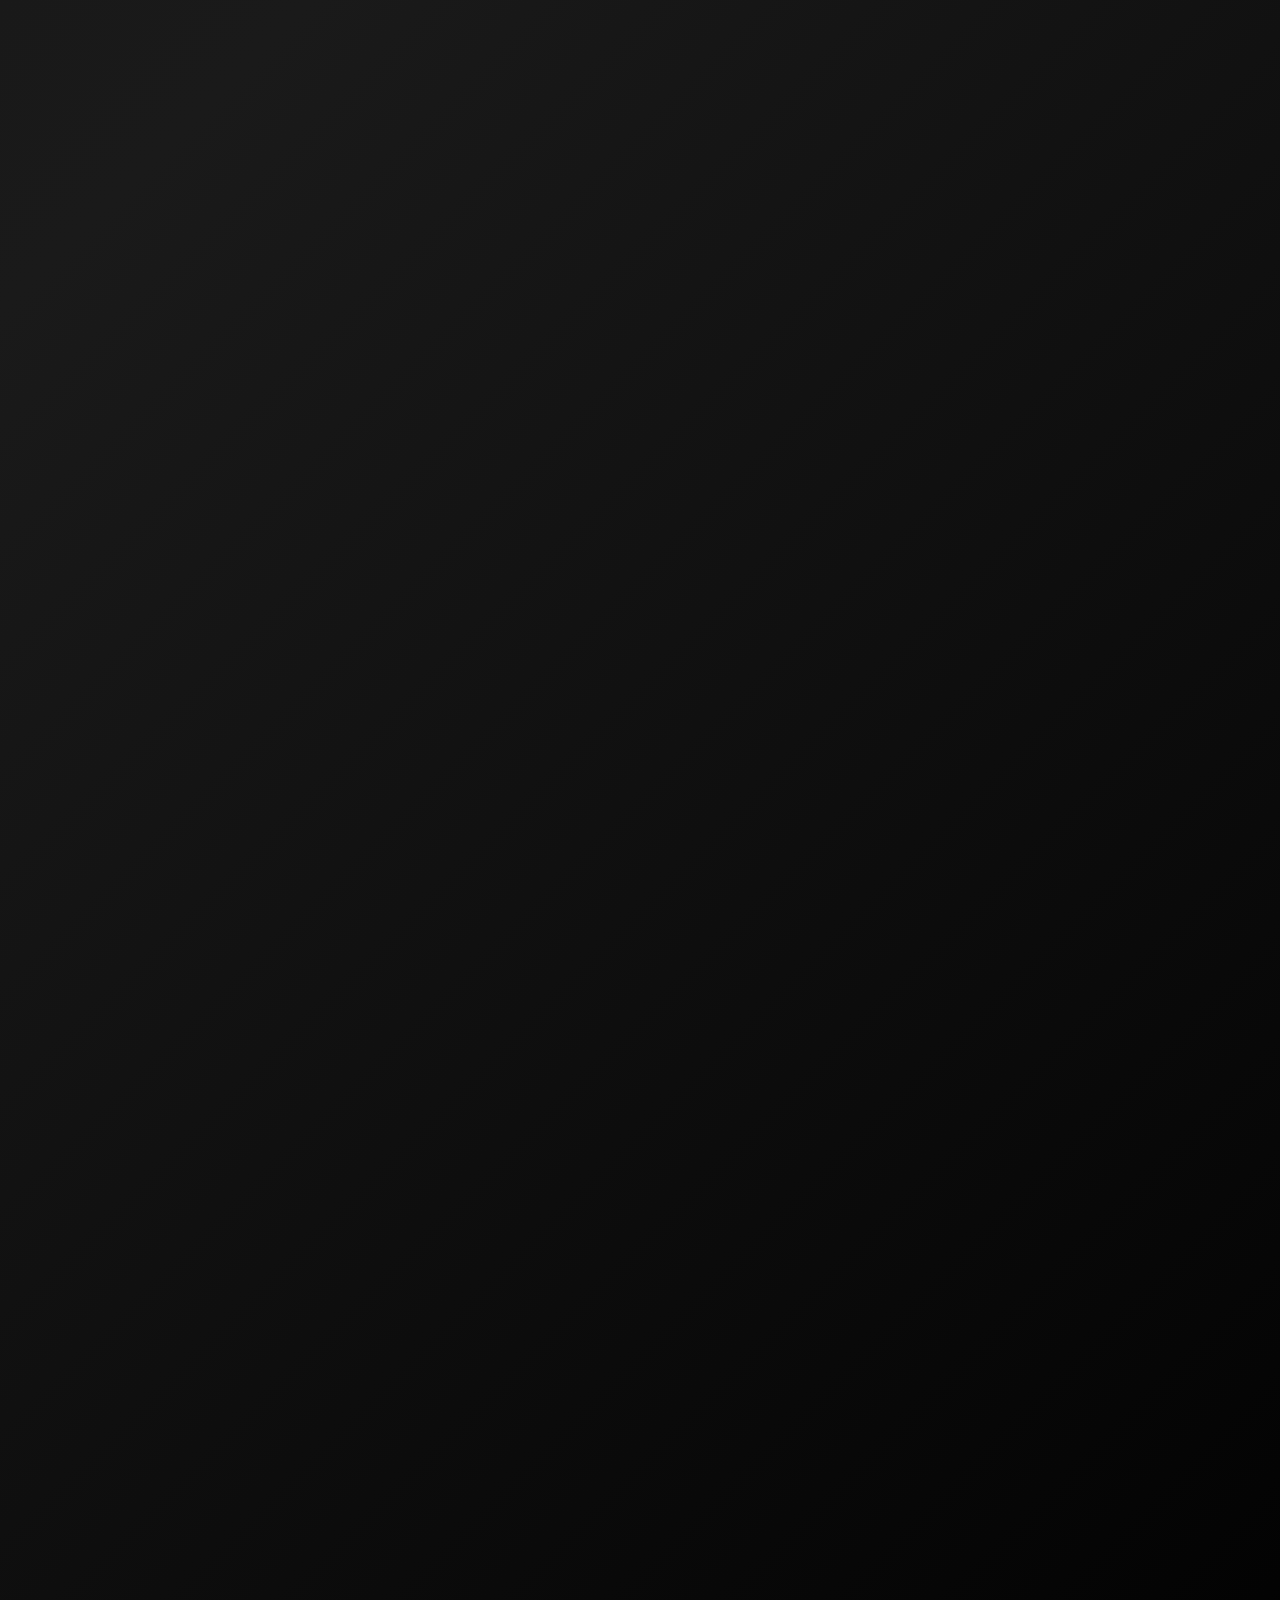
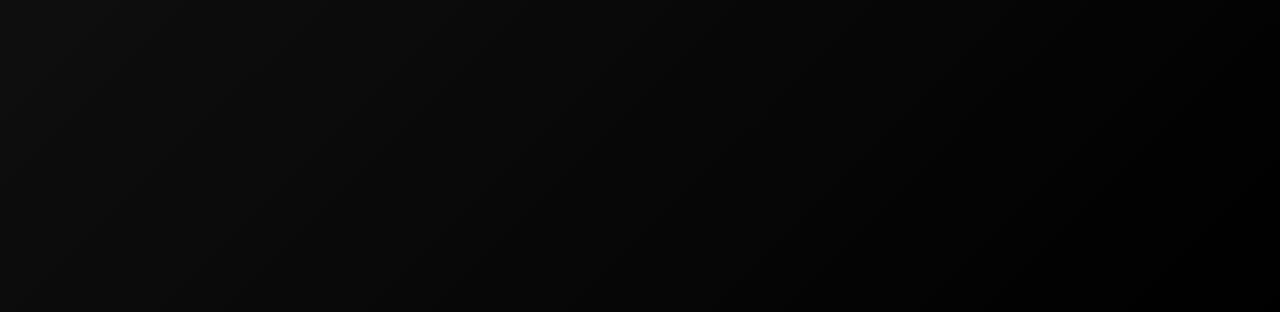
==== commit 381a83f8: "Add file via upload" ====
--- a/index.html
+++ b/index.html
@@ -63,34 +63,13 @@
 </ul>
             <!-- Right Icons -->
 
-            <div class="nav-icons">
-
-                <a href="#">
-                    <i class="fa-regular fa-heart"></i>
-                </a>
-
-                <a href="#" id="cartBtn" class="cart-icon">
-
-                    <i class="fa-solid fa-cart-shopping"></i>
-
-                    <span id="cartCount">0</span>
-
-                </a>
-
-                <a href="#" class="login-btn">
-                    Login
-                </a>
-
-            </div>
-
-            <!-- Mobile Menu -->
-
-            <div class="menu-toggle" id="menuToggle">
-
-                <i class="fa-solid fa-bars"></i>
-
-            </div>
-
+           <!-- Right Icons -->
+
+<div class="nav-icons">
+    
+    ...
+    
+</div>
         </nav>
 
     </header>
--- a/style.css
+++ b/style.css
@@ -247,7 +247,8 @@
 
 .menu-toggle{
     display:none;
-    font-size:28px;
+    font-size:30px;
+    color:#FFD700;
     cursor:pointer;
 }
 
@@ -616,6 +617,86 @@
     }
 
 }
+
+@media(max-width:768px){
+
+    /* HEADER */
+    header{
+        width:100%;
+        left:0;
+    }
+
+
+    .navbar{
+        width:95%;
+        height:75px;
+    }
+
+
+    /* Hamburger Show */
+    .menu-toggle{
+        display:block;
+        color:#FFD700;
+        font-size:30px;
+        cursor:pointer;
+    }
+
+
+    /* Hide Desktop Links */
+    .nav-links{
+
+        position:absolute;
+        top:75px;
+        left:0;
+
+        width:100%;
+
+        background:#000;
+
+        display:flex;
+        flex-direction:column;
+        align-items:center;
+
+        gap:25px;
+        padding:30px 0;
+
+        transform:translateY(-150%);
+        opacity:0;
+        visibility:hidden;
+
+        transition:.4s ease;
+
+    }
+
+
+    /* Open Menu */
+    .nav-links.active{
+
+        transform:translateY(0);
+        opacity:1;
+        visibility:visible;
+
+    }
+
+
+    .nav-links a{
+
+        color:#fff;
+        font-size:18px;
+
+    }
+
+
+    /* Hide Search and Icons */
+    .search-box,
+    .nav-icons{
+
+        display:none;
+
+    }
+
+}
+
 /* =====================================
    CART SIDEBAR
 ===================================== */
